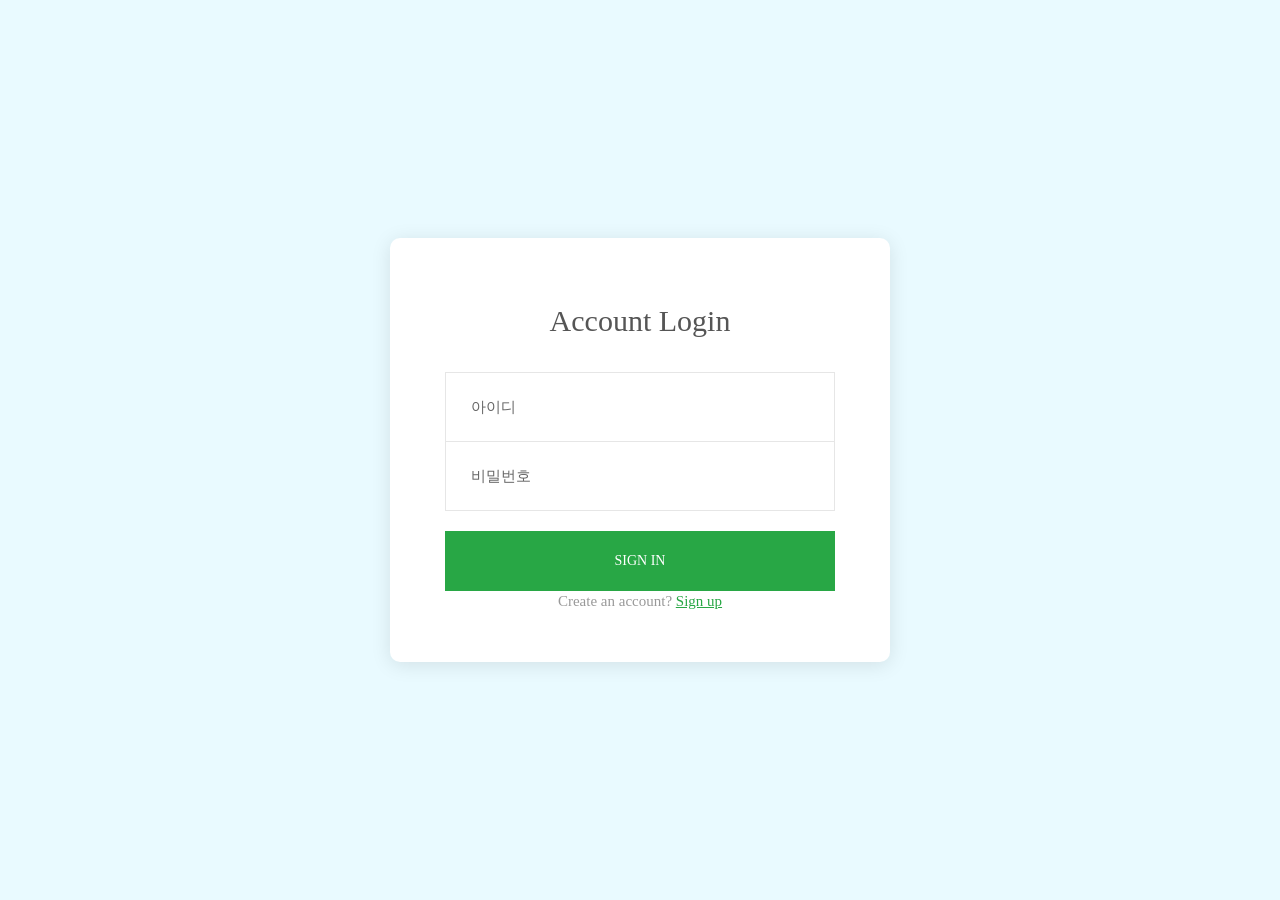
==== login.html @ 700dea1a "test" ====
<!DOCTYPE html>
<html lang="en">
<head>
	<title>로그인</title>
	<meta charset="UTF-8">
	<meta name="viewport" content="width=device-width, initial-scale=1">
	<link rel="stylesheet" type="text/css" href="css/util.css">
	<link rel="stylesheet" type="text/css" href="css/login.css">
<meta name="robots" content="noindex, follow">
</head>
<body>

	<div class="limiter">
		<div class="container-login100">
			<div class="wrap-login100 p-l-55 p-r-55 p-t-65 p-b-50">
				<form class="login100-form validate-form">
					<span class="login100-form-title p-b-33">
						Account Login
					</span>

					<div class="wrap-input100 validate-input" data-validate = "Valid email is required: ex@abc.xyz">
						<input class="input100" type="text" name="username" placeholder="아이디">
						<span class="focus-input100-1"></span>
						<span class="focus-input100-2"></span>
					</div>

					<div class="wrap-input100 rs1 validate-input" data-validate="Password is required">
						<input class="input100" type="password" name="password" placeholder="비밀번호">
						<span class="focus-input100-1"></span>
						<span class="focus-input100-2"></span>
					</div>

					<div class="container-login100-form-btn m-t-20">
						<button class="login100-form-btn">
							Sign in
						</button>
					</div>
					<div class="text-center">
						<span class="txt1">
							Create an account?
						</span>

						<a href="signup.html" class="txt2 hov1">
							Sign up
						</a>
					</div>
				</form>
			</div>
		</div>
	</div>


    <script src="/jquery/jquery-3.7.1.min.js"></script>
	<script src="/js/login.js"></script>
</body>
</html>
---- css/util.css ----
/*[ FONT SIZE ]
///////////////////////////////////////////////////////////
*/
.fs-1 {font-size: 1px;}
.fs-2 {font-size: 2px;}
.fs-3 {font-size: 3px;}
.fs-4 {font-size: 4px;}
.fs-5 {font-size: 5px;}
.fs-6 {font-size: 6px;}
.fs-7 {font-size: 7px;}
.fs-8 {font-size: 8px;}
.fs-9 {font-size: 9px;}
.fs-10 {font-size: 10px;}
.fs-11 {font-size: 11px;}
.fs-12 {font-size: 12px;}
.fs-13 {font-size: 13px;}
.fs-14 {font-size: 14px;}
.fs-15 {font-size: 15px;}
.fs-16 {font-size: 16px;}
.fs-17 {font-size: 17px;}
.fs-18 {font-size: 18px;}
.fs-19 {font-size: 19px;}
.fs-20 {font-size: 20px;}
.fs-21 {font-size: 21px;}
.fs-22 {font-size: 22px;}
.fs-23 {font-size: 23px;}
.fs-24 {font-size: 24px;}
.fs-25 {font-size: 25px;}
.fs-26 {font-size: 26px;}
.fs-27 {font-size: 27px;}
.fs-28 {font-size: 28px;}
.fs-29 {font-size: 29px;}
.fs-30 {font-size: 30px;}
.fs-31 {font-size: 31px;}
.fs-32 {font-size: 32px;}
.fs-33 {font-size: 33px;}
.fs-34 {font-size: 34px;}
.fs-35 {font-size: 35px;}
.fs-36 {font-size: 36px;}
.fs-37 {font-size: 37px;}
.fs-38 {font-size: 38px;}
.fs-39 {font-size: 39px;}
.fs-40 {font-size: 40px;}
.fs-41 {font-size: 41px;}
.fs-42 {font-size: 42px;}
.fs-43 {font-size: 43px;}
.fs-44 {font-size: 44px;}
.fs-45 {font-size: 45px;}
.fs-46 {font-size: 46px;}
.fs-47 {font-size: 47px;}
.fs-48 {font-size: 48px;}
.fs-49 {font-size: 49px;}
.fs-50 {font-size: 50px;}
.fs-51 {font-size: 51px;}
.fs-52 {font-size: 52px;}
.fs-53 {font-size: 53px;}
.fs-54 {font-size: 54px;}
.fs-55 {font-size: 55px;}
.fs-56 {font-size: 56px;}
.fs-57 {font-size: 57px;}
.fs-58 {font-size: 58px;}
.fs-59 {font-size: 59px;}
.fs-60 {font-size: 60px;}
.fs-61 {font-size: 61px;}
.fs-62 {font-size: 62px;}
.fs-63 {font-size: 63px;}
.fs-64 {font-size: 64px;}
.fs-65 {font-size: 65px;}
.fs-66 {font-size: 66px;}
.fs-67 {font-size: 67px;}
.fs-68 {font-size: 68px;}
.fs-69 {font-size: 69px;}
.fs-70 {font-size: 70px;}
.fs-71 {font-size: 71px;}
.fs-72 {font-size: 72px;}
.fs-73 {font-size: 73px;}
.fs-74 {font-size: 74px;}
.fs-75 {font-size: 75px;}
.fs-76 {font-size: 76px;}
.fs-77 {font-size: 77px;}
.fs-78 {font-size: 78px;}
.fs-79 {font-size: 79px;}
.fs-80 {font-size: 80px;}
.fs-81 {font-size: 81px;}
.fs-82 {font-size: 82px;}
.fs-83 {font-size: 83px;}
.fs-84 {font-size: 84px;}
.fs-85 {font-size: 85px;}
.fs-86 {font-size: 86px;}
.fs-87 {font-size: 87px;}
.fs-88 {font-size: 88px;}
.fs-89 {font-size: 89px;}
.fs-90 {font-size: 90px;}
.fs-91 {font-size: 91px;}
.fs-92 {font-size: 92px;}
.fs-93 {font-size: 93px;}
.fs-94 {font-size: 94px;}
.fs-95 {font-size: 95px;}
.fs-96 {font-size: 96px;}
.fs-97 {font-size: 97px;}
.fs-98 {font-size: 98px;}
.fs-99 {font-size: 99px;}
.fs-100 {font-size: 100px;}
.fs-101 {font-size: 101px;}
.fs-102 {font-size: 102px;}
.fs-103 {font-size: 103px;}
.fs-104 {font-size: 104px;}
.fs-105 {font-size: 105px;}
.fs-106 {font-size: 106px;}
.fs-107 {font-size: 107px;}
.fs-108 {font-size: 108px;}
.fs-109 {font-size: 109px;}
.fs-110 {font-size: 110px;}
.fs-111 {font-size: 111px;}
.fs-112 {font-size: 112px;}
.fs-113 {font-size: 113px;}
.fs-114 {font-size: 114px;}
.fs-115 {font-size: 115px;}
.fs-116 {font-size: 116px;}
.fs-117 {font-size: 117px;}
.fs-118 {font-size: 118px;}
.fs-119 {font-size: 119px;}
.fs-120 {font-size: 120px;}
.fs-121 {font-size: 121px;}
.fs-122 {font-size: 122px;}
.fs-123 {font-size: 123px;}
.fs-124 {font-size: 124px;}
.fs-125 {font-size: 125px;}
.fs-126 {font-size: 126px;}
.fs-127 {font-size: 127px;}
.fs-128 {font-size: 128px;}
.fs-129 {font-size: 129px;}
.fs-130 {font-size: 130px;}
.fs-131 {font-size: 131px;}
.fs-132 {font-size: 132px;}
.fs-133 {font-size: 133px;}
.fs-134 {font-size: 134px;}
.fs-135 {font-size: 135px;}
.fs-136 {font-size: 136px;}
.fs-137 {font-size: 137px;}
.fs-138 {font-size: 138px;}
.fs-139 {font-size: 139px;}
.fs-140 {font-size: 140px;}
.fs-141 {font-size: 141px;}
.fs-142 {font-size: 142px;}
.fs-143 {font-size: 143px;}
.fs-144 {font-size: 144px;}
.fs-145 {font-size: 145px;}
.fs-146 {font-size: 146px;}
.fs-147 {font-size: 147px;}
.fs-148 {font-size: 148px;}
.fs-149 {font-size: 149px;}
.fs-150 {font-size: 150px;}
.fs-151 {font-size: 151px;}
.fs-152 {font-size: 152px;}
.fs-153 {font-size: 153px;}
.fs-154 {font-size: 154px;}
.fs-155 {font-size: 155px;}
.fs-156 {font-size: 156px;}
.fs-157 {font-size: 157px;}
.fs-158 {font-size: 158px;}
.fs-159 {font-size: 159px;}
.fs-160 {font-size: 160px;}
.fs-161 {font-size: 161px;}
.fs-162 {font-size: 162px;}
.fs-163 {font-size: 163px;}
.fs-164 {font-size: 164px;}
.fs-165 {font-size: 165px;}
.fs-166 {font-size: 166px;}
.fs-167 {font-size: 167px;}
.fs-168 {font-size: 168px;}
.fs-169 {font-size: 169px;}
.fs-170 {font-size: 170px;}
.fs-171 {font-size: 171px;}
.fs-172 {font-size: 172px;}
.fs-173 {font-size: 173px;}
.fs-174 {font-size: 174px;}
.fs-175 {font-size: 175px;}
.fs-176 {font-size: 176px;}
.fs-177 {font-size: 177px;}
.fs-178 {font-size: 178px;}
.fs-179 {font-size: 179px;}
.fs-180 {font-size: 180px;}
.fs-181 {font-size: 181px;}
.fs-182 {font-size: 182px;}
.fs-183 {font-size: 183px;}
.fs-184 {font-size: 184px;}
.fs-185 {font-size: 185px;}
.fs-186 {font-size: 186px;}
.fs-187 {font-size: 187px;}
.fs-188 {font-size: 188px;}
.fs-189 {font-size: 189px;}
.fs-190 {font-size: 190px;}
.fs-191 {font-size: 191px;}
.fs-192 {font-size: 192px;}
.fs-193 {font-size: 193px;}
.fs-194 {font-size: 194px;}
.fs-195 {font-size: 195px;}
.fs-196 {font-size: 196px;}
.fs-197 {font-size: 197px;}
.fs-198 {font-size: 198px;}
.fs-199 {font-size: 199px;}
.fs-200 {font-size: 200px;}

/*[ PADDING ]
///////////////////////////////////////////////////////////
*/
.p-t-0 {padding-top: 0px;}
.p-t-1 {padding-top: 1px;}
.p-t-2 {padding-top: 2px;}
.p-t-3 {padding-top: 3px;}
.p-t-4 {padding-top: 4px;}
.p-t-5 {padding-top: 5px;}
.p-t-6 {padding-top: 6px;}
.p-t-7 {padding-top: 7px;}
.p-t-8 {padding-top: 8px;}
.p-t-9 {padding-top: 9px;}
.p-t-10 {padding-top: 10px;}
.p-t-11 {padding-top: 11px;}
.p-t-12 {padding-top: 12px;}
.p-t-13 {padding-top: 13px;}
.p-t-14 {padding-top: 14px;}
.p-t-15 {padding-top: 15px;}
.p-t-16 {padding-top: 16px;}
.p-t-17 {padding-top: 17px;}
.p-t-18 {padding-top: 18px;}
.p-t-19 {padding-top: 19px;}
.p-t-20 {padding-top: 20px;}
.p-t-21 {padding-top: 21px;}
.p-t-22 {padding-top: 22px;}
.p-t-23 {padding-top: 23px;}
.p-t-24 {padding-top: 24px;}
.p-t-25 {padding-top: 25px;}
.p-t-26 {padding-top: 26px;}
.p-t-27 {padding-top: 27px;}
.p-t-28 {padding-top: 28px;}
.p-t-29 {padding-top: 29px;}
.p-t-30 {padding-top: 30px;}
.p-t-31 {padding-top: 31px;}
.p-t-32 {padding-top: 32px;}
.p-t-33 {padding-top: 33px;}
.p-t-34 {padding-top: 34px;}
.p-t-35 {padding-top: 35px;}
.p-t-36 {padding-top: 36px;}
.p-t-37 {padding-top: 37px;}
.p-t-38 {padding-top: 38px;}
.p-t-39 {padding-top: 39px;}
.p-t-40 {padding-top: 40px;}
.p-t-41 {padding-top: 41px;}
.p-t-42 {padding-top: 42px;}
.p-t-43 {padding-top: 43px;}
.p-t-44 {padding-top: 44px;}
.p-t-45 {padding-top: 45px;}
.p-t-46 {padding-top: 46px;}
.p-t-47 {padding-top: 47px;}
.p-t-48 {padding-top: 48px;}
.p-t-49 {padding-top: 49px;}
.p-t-50 {padding-top: 50px;}
.p-t-51 {padding-top: 51px;}
.p-t-52 {padding-top: 52px;}
.p-t-53 {padding-top: 53px;}
.p-t-54 {padding-top: 54px;}
.p-t-55 {padding-top: 55px;}
.p-t-56 {padding-top: 56px;}
.p-t-57 {padding-top: 57px;}
.p-t-58 {padding-top: 58px;}
.p-t-59 {padding-top: 59px;}
.p-t-60 {padding-top: 60px;}
.p-t-61 {padding-top: 61px;}
.p-t-62 {padding-top: 62px;}
.p-t-63 {padding-top: 63px;}
.p-t-64 {padding-top: 64px;}
.p-t-65 {padding-top: 65px;}
.p-t-66 {padding-top: 66px;}
.p-t-67 {padding-top: 67px;}
.p-t-68 {padding-top: 68px;}
.p-t-69 {padding-top: 69px;}
.p-t-70 {padding-top: 70px;}
.p-t-71 {padding-top: 71px;}
.p-t-72 {padding-top: 72px;}
.p-t-73 {padding-top: 73px;}
.p-t-74 {padding-top: 74px;}
.p-t-75 {padding-top: 75px;}
.p-t-76 {padding-top: 76px;}
.p-t-77 {padding-top: 77px;}
.p-t-78 {padding-top: 78px;}
.p-t-79 {padding-top: 79px;}
.p-t-80 {padding-top: 80px;}
.p-t-81 {padding-top: 81px;}
.p-t-82 {padding-top: 82px;}
.p-t-83 {padding-top: 83px;}
.p-t-84 {padding-top: 84px;}
.p-t-85 {padding-top: 85px;}
.p-t-86 {padding-top: 86px;}
.p-t-87 {padding-top: 87px;}
.p-t-88 {padding-top: 88px;}
.p-t-89 {padding-top: 89px;}
.p-t-90 {padding-top: 90px;}
.p-t-91 {padding-top: 91px;}
.p-t-92 {padding-top: 92px;}
.p-t-93 {padding-top: 93px;}
.p-t-94 {padding-top: 94px;}
.p-t-95 {padding-top: 95px;}
.p-t-96 {padding-top: 96px;}
.p-t-97 {padding-top: 97px;}
.p-t-98 {padding-top: 98px;}
.p-t-99 {padding-top: 99px;}
.p-t-100 {padding-top: 100px;}
.p-t-101 {padding-top: 101px;}
.p-t-102 {padding-top: 102px;}
.p-t-103 {padding-top: 103px;}
.p-t-104 {padding-top: 104px;}
.p-t-105 {padding-top: 105px;}
.p-t-106 {padding-top: 106px;}
.p-t-107 {padding-top: 107px;}
.p-t-108 {padding-top: 108px;}
.p-t-109 {padding-top: 109px;}
.p-t-110 {padding-top: 110px;}
.p-t-111 {padding-top: 111px;}
.p-t-112 {padding-top: 112px;}
.p-t-113 {padding-top: 113px;}
.p-t-114 {padding-top: 114px;}
.p-t-115 {padding-top: 115px;}
.p-t-116 {padding-top: 116px;}
.p-t-117 {padding-top: 117px;}
.p-t-118 {padding-top: 118px;}
.p-t-119 {padding-top: 119px;}
.p-t-120 {padding-top: 120px;}
.p-t-121 {padding-top: 121px;}
.p-t-122 {padding-top: 122px;}
.p-t-123 {padding-top: 123px;}
.p-t-124 {padding-top: 124px;}
.p-t-125 {padding-top: 125px;}
.p-t-126 {padding-top: 126px;}
.p-t-127 {padding-top: 127px;}
.p-t-128 {padding-top: 128px;}
.p-t-129 {padding-top: 129px;}
.p-t-130 {padding-top: 130px;}
.p-t-131 {padding-top: 131px;}
.p-t-132 {padding-top: 132px;}
.p-t-133 {padding-top: 133px;}
.p-t-134 {padding-top: 134px;}
.p-t-135 {padding-top: 135px;}
.p-t-136 {padding-top: 136px;}
.p-t-137 {padding-top: 137px;}
.p-t-138 {padding-top: 138px;}
.p-t-139 {padding-top: 139px;}
.p-t-140 {padding-top: 140px;}
.p-t-141 {padding-top: 141px;}
.p-t-142 {padding-top: 142px;}
.p-t-143 {padding-top: 143px;}
.p-t-144 {padding-top: 144px;}
.p-t-145 {padding-top: 145px;}
.p-t-146 {padding-top: 146px;}
.p-t-147 {padding-top: 147px;}
.p-t-148 {padding-top: 148px;}
.p-t-149 {padding-top: 149px;}
.p-t-150 {padding-top: 150px;}
.p-t-151 {padding-top: 151px;}
.p-t-152 {padding-top: 152px;}
.p-t-153 {padding-top: 153px;}
.p-t-154 {padding-top: 154px;}
.p-t-155 {padding-top: 155px;}
.p-t-156 {padding-top: 156px;}
.p-t-157 {padding-top: 157px;}
.p-t-158 {padding-top: 158px;}
.p-t-159 {padding-top: 159px;}
.p-t-160 {padding-top: 160px;}
.p-t-161 {padding-top: 161px;}
.p-t-162 {padding-top: 162px;}
.p-t-163 {padding-top: 163px;}
.p-t-164 {padding-top: 164px;}
.p-t-165 {padding-top: 165px;}
.p-t-166 {padding-top: 166px;}
.p-t-167 {padding-top: 167px;}
.p-t-168 {padding-top: 168px;}
.p-t-169 {padding-top: 169px;}
.p-t-170 {padding-top: 170px;}
.p-t-171 {padding-top: 171px;}
.p-t-172 {padding-top: 172px;}
.p-t-173 {padding-top: 173px;}
.p-t-174 {padding-top: 174px;}
.p-t-175 {padding-top: 175px;}
.p-t-176 {padding-top: 176px;}
.p-t-177 {padding-top: 177px;}
.p-t-178 {padding-top: 178px;}
.p-t-179 {padding-top: 179px;}
.p-t-180 {padding-top: 180px;}
.p-t-181 {padding-top: 181px;}
.p-t-182 {padding-top: 182px;}
.p-t-183 {padding-top: 183px;}
.p-t-184 {padding-top: 184px;}
.p-t-185 {padding-top: 185px;}
.p-t-186 {padding-top: 186px;}
.p-t-187 {padding-top: 187px;}
.p-t-188 {padding-top: 188px;}
.p-t-189 {padding-top: 189px;}
.p-t-190 {padding-top: 190px;}
.p-t-191 {padding-top: 191px;}
.p-t-192 {padding-top: 192px;}
.p-t-193 {padding-top: 193px;}
.p-t-194 {padding-top: 194px;}
.p-t-195 {padding-top: 195px;}
.p-t-196 {padding-top: 196px;}
.p-t-197 {padding-top: 197px;}
.p-t-198 {padding-top: 198px;}
.p-t-199 {padding-top: 199px;}
.p-t-200 {padding-top: 200px;}
.p-t-201 {padding-top: 201px;}
.p-t-202 {padding-top: 202px;}
.p-t-203 {padding-top: 203px;}
.p-t-204 {padding-top: 204px;}
.p-t-205 {padding-top: 205px;}
.p-t-206 {padding-top: 206px;}
.p-t-207 {padding-top: 207px;}
.p-t-208 {padding-top: 208px;}
.p-t-209 {padding-top: 209px;}
.p-t-210 {padding-top: 210px;}
.p-t-211 {padding-top: 211px;}
.p-t-212 {padding-top: 212px;}
.p-t-213 {padding-top: 213px;}
.p-t-214 {padding-top: 214px;}
.p-t-215 {padding-top: 215px;}
.p-t-216 {padding-top: 216px;}
.p-t-217 {padding-top: 217px;}
.p-t-218 {padding-top: 218px;}
.p-t-219 {padding-top: 219px;}
.p-t-220 {padding-top: 220px;}
.p-t-221 {padding-top: 221px;}
.p-t-222 {padding-top: 222px;}
.p-t-223 {padding-top: 223px;}
.p-t-224 {padding-top: 224px;}
.p-t-225 {padding-top: 225px;}
.p-t-226 {padding-top: 226px;}
.p-t-227 {padding-top: 227px;}
.p-t-228 {padding-top: 228px;}
.p-t-229 {padding-top: 229px;}
.p-t-230 {padding-top: 230px;}
.p-t-231 {padding-top: 231px;}
.p-t-232 {padding-top: 232px;}
.p-t-233 {padding-top: 233px;}
.p-t-234 {padding-top: 234px;}
.p-t-235 {padding-top: 235px;}
.p-t-236 {padding-top: 236px;}
.p-t-237 {padding-top: 237px;}
.p-t-238 {padding-top: 238px;}
.p-t-239 {padding-top: 239px;}
.p-t-240 {padding-top: 240px;}
.p-t-241 {padding-top: 241px;}
.p-t-242 {padding-top: 242px;}
.p-t-243 {padding-top: 243px;}
.p-t-244 {padding-top: 244px;}
.p-t-245 {padding-top: 245px;}
.p-t-246 {padding-top: 246px;}
.p-t-247 {padding-top: 247px;}
.p-t-248 {padding-top: 248px;}
.p-t-249 {padding-top: 249px;}
.p-t-250 {padding-top: 250px;}
.p-b-0 {padding-bottom: 0px;}
.p-b-1 {padding-bottom: 1px;}
.p-b-2 {padding-bottom: 2px;}
.p-b-3 {padding-bottom: 3px;}
.p-b-4 {padding-bottom: 4px;}
.p-b-5 {padding-bottom: 5px;}
.p-b-6 {padding-bottom: 6px;}
.p-b-7 {padding-bottom: 7px;}
.p-b-8 {padding-bottom: 8px;}
.p-b-9 {padding-bottom: 9px;}
.p-b-10 {padding-bottom: 10px;}
.p-b-11 {padding-bottom: 11px;}
.p-b-12 {padding-bottom: 12px;}
.p-b-13 {padding-bottom: 13px;}
.p-b-14 {padding-bottom: 14px;}
.p-b-15 {padding-bottom: 15px;}
.p-b-16 {padding-bottom: 16px;}
.p-b-17 {padding-bottom: 17px;}
.p-b-18 {padding-bottom: 18px;}
.p-b-19 {padding-bottom: 19px;}
.p-b-20 {padding-bottom: 20px;}
.p-b-21 {padding-bottom: 21px;}
.p-b-22 {padding-bottom: 22px;}
.p-b-23 {padding-bottom: 23px;}
.p-b-24 {padding-bottom: 24px;}
.p-b-25 {padding-bottom: 25px;}
.p-b-26 {padding-bottom: 26px;}
.p-b-27 {padding-bottom: 27px;}
.p-b-28 {padding-bottom: 28px;}
.p-b-29 {padding-bottom: 29px;}
.p-b-30 {padding-bottom: 30px;}
.p-b-31 {padding-bottom: 31px;}
.p-b-32 {padding-bottom: 32px;}
.p-b-33 {padding-bottom: 33px;}
.p-b-34 {padding-bottom: 34px;}
.p-b-35 {padding-bottom: 35px;}
.p-b-36 {padding-bottom: 36px;}
.p-b-37 {padding-bottom: 37px;}
.p-b-38 {padding-bottom: 38px;}
.p-b-39 {padding-bottom: 39px;}
.p-b-40 {padding-bottom: 40px;}
.p-b-41 {padding-bottom: 41px;}
.p-b-42 {padding-bottom: 42px;}
.p-b-43 {padding-bottom: 43px;}
.p-b-44 {padding-bottom: 44px;}
.p-b-45 {padding-bottom: 45px;}
.p-b-46 {padding-bottom: 46px;}
.p-b-47 {padding-bottom: 47px;}
.p-b-48 {padding-bottom: 48px;}
.p-b-49 {padding-bottom: 49px;}
.p-b-50 {padding-bottom: 50px;}
.p-b-51 {padding-bottom: 51px;}
.p-b-52 {padding-bottom: 52px;}
.p-b-53 {padding-bottom: 53px;}
.p-b-54 {padding-bottom: 54px;}
.p-b-55 {padding-bottom: 55px;}
.p-b-56 {padding-bottom: 56px;}
.p-b-57 {padding-bottom: 57px;}
.p-b-58 {padding-bottom: 58px;}
.p-b-59 {padding-bottom: 59px;}
.p-b-60 {padding-bottom: 60px;}
.p-b-61 {padding-bottom: 61px;}
.p-b-62 {padding-bottom: 62px;}
.p-b-63 {padding-bottom: 63px;}
.p-b-64 {padding-bottom: 64px;}
.p-b-65 {padding-bottom: 65px;}
.p-b-66 {padding-bottom: 66px;}
.p-b-67 {padding-bottom: 67px;}
.p-b-68 {padding-bottom: 68px;}
.p-b-69 {padding-bottom: 69px;}
.p-b-70 {padding-bottom: 70px;}
.p-b-71 {padding-bottom: 71px;}
.p-b-72 {padding-bottom: 72px;}
.p-b-73 {padding-bottom: 73px;}
.p-b-74 {padding-bottom: 74px;}
.p-b-75 {padding-bottom: 75px;}
.p-b-76 {padding-bottom: 76px;}
.p-b-77 {padding-bottom: 77px;}
.p-b-78 {padding-bottom: 78px;}
.p-b-79 {padding-bottom: 79px;}
.p-b-80 {padding-bottom: 80px;}
.p-b-81 {padding-bottom: 81px;}
.p-b-82 {padding-bottom: 82px;}
.p-b-83 {padding-bottom: 83px;}
.p-b-84 {padding-bottom: 84px;}
.p-b-85 {padding-bottom: 85px;}
.p-b-86 {padding-bottom: 86px;}
.p-b-87 {padding-bottom: 87px;}
.p-b-88 {padding-bottom: 88px;}
.p-b-89 {padding-bottom: 89px;}
.p-b-90 {padding-bottom: 90px;}
.p-b-91 {padding-bottom: 91px;}
.p-b-92 {padding-bottom: 92px;}
.p-b-93 {padding-bottom: 93px;}
.p-b-94 {padding-bottom: 94px;}
.p-b-95 {padding-bottom: 95px;}
.p-b-96 {padding-bottom: 96px;}
.p-b-97 {padding-bottom: 97px;}
.p-b-98 {padding-bottom: 98px;}
.p-b-99 {padding-bottom: 99px;}
.p-b-100 {padding-bottom: 100px;}
.p-b-101 {padding-bottom: 101px;}
.p-b-102 {padding-bottom: 102px;}
.p-b-103 {padding-bottom: 103px;}
.p-b-104 {padding-bottom: 104px;}
.p-b-105 {padding-bottom: 105px;}
.p-b-106 {padding-bottom: 106px;}
.p-b-107 {padding-bottom: 107px;}
.p-b-108 {padding-bottom: 108px;}
.p-b-109 {padding-bottom: 109px;}
.p-b-110 {padding-bottom: 110px;}
.p-b-111 {padding-bottom: 111px;}
.p-b-112 {padding-bottom: 112px;}
.p-b-113 {padding-bottom: 113px;}
.p-b-114 {padding-bottom: 114px;}
.p-b-115 {padding-bottom: 115px;}
.p-b-116 {padding-bottom: 116px;}
.p-b-117 {padding-bottom: 117px;}
.p-b-118 {padding-bottom: 118px;}
.p-b-119 {padding-bottom: 119px;}
.p-b-120 {padding-bottom: 120px;}
.p-b-121 {padding-bottom: 121px;}
.p-b-122 {padding-bottom: 122px;}
.p-b-123 {padding-bottom: 123px;}
.p-b-124 {padding-bottom: 124px;}
.p-b-125 {padding-bottom: 125px;}
.p-b-126 {padding-bottom: 126px;}
.p-b-127 {padding-bottom: 127px;}
.p-b-128 {padding-bottom: 128px;}
.p-b-129 {padding-bottom: 129px;}
.p-b-130 {padding-bottom: 130px;}
.p-b-131 {padding-bottom: 131px;}
.p-b-132 {padding-bottom: 132px;}
.p-b-133 {padding-bottom: 133px;}
.p-b-134 {padding-bottom: 134px;}
.p-b-135 {padding-bottom: 135px;}
.p-b-136 {padding-bottom: 136px;}
.p-b-137 {padding-bottom: 137px;}
.p-b-138 {padding-bottom: 138px;}
.p-b-139 {padding-bottom: 139px;}
.p-b-140 {padding-bottom: 140px;}
.p-b-141 {padding-bottom: 141px;}
.p-b-142 {padding-bottom: 142px;}
.p-b-143 {padding-bottom: 143px;}
.p-b-144 {padding-bottom: 144px;}
.p-b-145 {padding-bottom: 145px;}
.p-b-146 {padding-bottom: 146px;}
.p-b-147 {padding-bottom: 147px;}
.p-b-148 {padding-bottom: 148px;}
.p-b-149 {padding-bottom: 149px;}
.p-b-150 {padding-bottom: 150px;}
.p-b-151 {padding-bottom: 151px;}
.p-b-152 {padding-bottom: 152px;}
.p-b-153 {padding-bottom: 153px;}
.p-b-154 {padding-bottom: 154px;}
.p-b-155 {padding-bottom: 155px;}
.p-b-156 {padding-bottom: 156px;}
.p-b-157 {padding-bottom: 157px;}
.p-b-158 {padding-bottom: 158px;}
.p-b-159 {padding-bottom: 159px;}
.p-b-160 {padding-bottom: 160px;}
.p-b-161 {padding-bottom: 161px;}
.p-b-162 {padding-bottom: 162px;}
.p-b-163 {padding-bottom: 163px;}
.p-b-164 {padding-bottom: 164px;}
.p-b-165 {padding-bottom: 165px;}
.p-b-166 {padding-bottom: 166px;}
.p-b-167 {padding-bottom: 167px;}
.p-b-168 {padding-bottom: 168px;}
.p-b-169 {padding-bottom: 169px;}
.p-b-170 {padding-bottom: 170px;}
.p-b-171 {padding-bottom: 171px;}
.p-b-172 {padding-bottom: 172px;}
.p-b-173 {padding-bottom: 173px;}
.p-b-174 {padding-bottom: 174px;}
.p-b-175 {padding-bottom: 175px;}
.p-b-176 {padding-bottom: 176px;}
.p-b-177 {padding-bottom: 177px;}
.p-b-178 {padding-bottom: 178px;}
.p-b-179 {padding-bottom: 179px;}
.p-b-180 {padding-bottom: 180px;}
.p-b-181 {padding-bottom: 181px;}
.p-b-182 {padding-bottom: 182px;}
.p-b-183 {padding-bottom: 183px;}
.p-b-184 {padding-bottom: 184px;}
.p-b-185 {padding-bottom: 185px;}
.p-b-186 {padding-bottom: 186px;}
.p-b-187 {padding-bottom: 187px;}
.p-b-188 {padding-bottom: 188px;}
.p-b-189 {padding-bottom: 189px;}
.p-b-190 {padding-bottom: 190px;}
.p-b-191 {padding-bottom: 191px;}
.p-b-192 {padding-bottom: 192px;}
.p-b-193 {padding-bottom: 193px;}
.p-b-194 {padding-bottom: 194px;}
.p-b-195 {padding-bottom: 195px;}
.p-b-196 {padding-bottom: 196px;}
.p-b-197 {padding-bottom: 197px;}
.p-b-198 {padding-bottom: 198px;}
.p-b-199 {padding-bottom: 199px;}
.p-b-200 {padding-bottom: 200px;}
.p-b-201 {padding-bottom: 201px;}
.p-b-202 {padding-bottom: 202px;}
.p-b-203 {padding-bottom: 203px;}
.p-b-204 {padding-bottom: 204px;}
.p-b-205 {padding-bottom: 205px;}
.p-b-206 {padding-bottom: 206px;}
.p-b-207 {padding-bottom: 207px;}
.p-b-208 {padding-bottom: 208px;}
.p-b-209 {padding-bottom: 209px;}
.p-b-210 {padding-bottom: 210px;}
.p-b-211 {padding-bottom: 211px;}
.p-b-212 {padding-bottom: 212px;}
.p-b-213 {padding-bottom: 213px;}
.p-b-214 {padding-bottom: 214px;}
.p-b-215 {padding-bottom: 215px;}
.p-b-216 {padding-bottom: 216px;}
.p-b-217 {padding-bottom: 217px;}
.p-b-218 {padding-bottom: 218px;}
.p-b-219 {padding-bottom: 219px;}
.p-b-220 {padding-bottom: 220px;}
.p-b-221 {padding-bottom: 221px;}
.p-b-222 {padding-bottom: 222px;}
.p-b-223 {padding-bottom: 223px;}
.p-b-224 {padding-bottom: 224px;}
.p-b-225 {padding-bottom: 225px;}
.p-b-226 {padding-bottom: 226px;}
.p-b-227 {padding-bottom: 227px;}
.p-b-228 {padding-bottom: 228px;}
.p-b-229 {padding-bottom: 229px;}
.p-b-230 {padding-bottom: 230px;}
.p-b-231 {padding-bottom: 231px;}
.p-b-232 {padding-bottom: 232px;}
.p-b-233 {padding-bottom: 233px;}
.p-b-234 {padding-bottom: 234px;}
.p-b-235 {padding-bottom: 235px;}
.p-b-236 {padding-bottom: 236px;}
.p-b-237 {padding-bottom: 237px;}
.p-b-238 {padding-bottom: 238px;}
.p-b-239 {padding-bottom: 239px;}
.p-b-240 {padding-bottom: 240px;}
.p-b-241 {padding-bottom: 241px;}
.p-b-242 {padding-bottom: 242px;}
.p-b-243 {padding-bottom: 243px;}
.p-b-244 {padding-bottom: 244px;}
.p-b-245 {padding-bottom: 245px;}
.p-b-246 {padding-bottom: 246px;}
.p-b-247 {padding-bottom: 247px;}
.p-b-248 {padding-bottom: 248px;}
.p-b-249 {padding-bottom: 249px;}
.p-b-250 {padding-bottom: 250px;}
.p-l-0 {padding-left: 0px;}
.p-l-1 {padding-left: 1px;}
.p-l-2 {padding-left: 2px;}
.p-l-3 {padding-left: 3px;}
.p-l-4 {padding-left: 4px;}
.p-l-5 {padding-left: 5px;}
.p-l-6 {padding-left: 6px;}
.p-l-7 {padding-left: 7px;}
.p-l-8 {padding-left: 8px;}
.p-l-9 {padding-left: 9px;}
.p-l-10 {padding-left: 10px;}
.p-l-11 {padding-left: 11px;}
.p-l-12 {padding-left: 12px;}
.p-l-13 {padding-left: 13px;}
.p-l-14 {padding-left: 14px;}
.p-l-15 {padding-left: 15px;}
.p-l-16 {padding-left: 16px;}
.p-l-17 {padding-left: 17px;}
.p-l-18 {padding-left: 18px;}
.p-l-19 {padding-left: 19px;}
.p-l-20 {padding-left: 20px;}
.p-l-21 {padding-left: 21px;}
.p-l-22 {padding-left: 22px;}
.p-l-23 {padding-left: 23px;}
.p-l-24 {padding-left: 24px;}
.p-l-25 {padding-left: 25px;}
.p-l-26 {padding-left: 26px;}
.p-l-27 {padding-left: 27px;}
.p-l-28 {padding-left: 28px;}
.p-l-29 {padding-left: 29px;}
.p-l-30 {padding-left: 30px;}
.p-l-31 {padding-left: 31px;}
.p-l-32 {padding-left: 32px;}
.p-l-33 {padding-left: 33px;}
.p-l-34 {padding-left: 34px;}
.p-l-35 {padding-left: 35px;}
.p-l-36 {padding-left: 36px;}
.p-l-37 {padding-left: 37px;}
.p-l-38 {padding-left: 38px;}
.p-l-39 {padding-left: 39px;}
.p-l-40 {padding-left: 40px;}
.p-l-41 {padding-left: 41px;}
.p-l-42 {padding-left: 42px;}
.p-l-43 {padding-left: 43px;}
.p-l-44 {padding-left: 44px;}
.p-l-45 {padding-left: 45px;}
.p-l-46 {padding-left: 46px;}
.p-l-47 {padding-left: 47px;}
.p-l-48 {padding-left: 48px;}
.p-l-49 {padding-left: 49px;}
.p-l-50 {padding-left: 50px;}
.p-l-51 {padding-left: 51px;}
.p-l-52 {padding-left: 52px;}
.p-l-53 {padding-left: 53px;}
.p-l-54 {padding-left: 54px;}
.p-l-55 {padding-left: 55px;}
.p-l-56 {padding-left: 56px;}
.p-l-57 {padding-left: 57px;}
.p-l-58 {padding-left: 58px;}
.p-l-59 {padding-left: 59px;}
.p-l-60 {padding-left: 60px;}
.p-l-61 {padding-left: 61px;}
.p-l-62 {padding-left: 62px;}
.p-l-63 {padding-left: 63px;}
.p-l-64 {padding-left: 64px;}
.p-l-65 {padding-left: 65px;}
.p-l-66 {padding-left: 66px;}
.p-l-67 {padding-left: 67px;}
.p-l-68 {padding-left: 68px;}
.p-l-69 {padding-left: 69px;}
.p-l-70 {padding-left: 70px;}
.p-l-71 {padding-left: 71px;}
.p-l-72 {padding-left: 72px;}
.p-l-73 {padding-left: 73px;}
.p-l-74 {padding-left: 74px;}
.p-l-75 {padding-left: 75px;}
.p-l-76 {padding-left: 76px;}
.p-l-77 {padding-left: 77px;}
.p-l-78 {padding-left: 78px;}
.p-l-79 {padding-left: 79px;}
.p-l-80 {padding-left: 80px;}
.p-l-81 {padding-left: 81px;}
.p-l-82 {padding-left: 82px;}
.p-l-83 {padding-left: 83px;}
.p-l-84 {padding-left: 84px;}
.p-l-85 {padding-left: 85px;}
.p-l-86 {padding-left: 86px;}
.p-l-87 {padding-left: 87px;}
.p-l-88 {padding-left: 88px;}
.p-l-89 {padding-left: 89px;}
.p-l-90 {padding-left: 90px;}
.p-l-91 {padding-left: 91px;}
.p-l-92 {padding-left: 92px;}
.p-l-93 {padding-left: 93px;}
.p-l-94 {padding-left: 94px;}
.p-l-95 {padding-left: 95px;}
.p-l-96 {padding-left: 96px;}
.p-l-97 {padding-left: 97px;}
.p-l-98 {padding-left: 98px;}
.p-l-99 {padding-left: 99px;}
.p-l-100 {padding-left: 100px;}
.p-l-101 {padding-left: 101px;}
.p-l-102 {padding-left: 102px;}
.p-l-103 {padding-left: 103px;}
.p-l-104 {padding-left: 104px;}
.p-l-105 {padding-left: 105px;}
.p-l-106 {padding-left: 106px;}
.p-l-107 {padding-left: 107px;}
.p-l-108 {padding-left: 108px;}
.p-l-109 {padding-left: 109px;}
.p-l-110 {padding-left: 110px;}
.p-l-111 {padding-left: 111px;}
.p-l-112 {padding-left: 112px;}
.p-l-113 {padding-left: 113px;}
.p-l-114 {padding-left: 114px;}
.p-l-115 {padding-left: 115px;}
.p-l-116 {padding-left: 116px;}
.p-l-117 {padding-left: 117px;}
.p-l-118 {padding-left: 118px;}
.p-l-119 {padding-left: 119px;}
.p-l-120 {padding-left: 120px;}
.p-l-121 {padding-left: 121px;}
.p-l-122 {padding-left: 122px;}
.p-l-123 {padding-left: 123px;}
.p-l-124 {padding-left: 124px;}
.p-l-125 {padding-left: 125px;}
.p-l-126 {padding-left: 126px;}
.p-l-127 {padding-left: 127px;}
.p-l-128 {padding-left: 128px;}
.p-l-129 {padding-left: 129px;}
.p-l-130 {padding-left: 130px;}
.p-l-131 {padding-left: 131px;}
.p-l-132 {padding-left: 132px;}
.p-l-133 {padding-left: 133px;}
.p-l-134 {padding-left: 134px;}
.p-l-135 {padding-left: 135px;}
.p-l-136 {padding-left: 136px;}
.p-l-137 {padding-left: 137px;}
.p-l-138 {padding-left: 138px;}
.p-l-139 {padding-left: 139px;}
.p-l-140 {padding-left: 140px;}
.p-l-141 {padding-left: 141px;}
.p-l-142 {padding-left: 142px;}
.p-l-143 {padding-left: 143px;}
.p-l-144 {padding-left: 144px;}
.p-l-145 {padding-left: 145px;}
.p-l-146 {padding-left: 146px;}
.p-l-147 {padding-left: 147px;}
.p-l-148 {padding-left: 148px;}
.p-l-149 {padding-left: 149px;}
.p-l-150 {padding-left: 150px;}
.p-l-151 {padding-left: 151px;}
.p-l-152 {padding-left: 152px;}
.p-l-153 {padding-left: 153px;}
.p-l-154 {padding-left: 154px;}
.p-l-155 {padding-left: 155px;}
.p-l-156 {padding-left: 156px;}
.p-l-157 {padding-left: 157px;}
.p-l-158 {padding-left: 158px;}
.p-l-159 {padding-left: 159px;}
.p-l-160 {padding-left: 160px;}
.p-l-161 {padding-left: 161px;}
.p-l-162 {padding-left: 162px;}
.p-l-163 {padding-left: 163px;}
.p-l-164 {padding-left: 164px;}
.p-l-165 {padding-left: 165px;}
.p-l-166 {padding-left: 166px;}
.p-l-167 {padding-left: 167px;}
.p-l-168 {padding-left: 168px;}
.p-l-169 {padding-left: 169px;}
.p-l-170 {padding-left: 170px;}
.p-l-171 {padding-left: 171px;}
.p-l-172 {padding-left: 172px;}
.p-l-173 {padding-left: 173px;}
.p-l-174 {padding-left: 174px;}
.p-l-175 {padding-left: 175px;}
.p-l-176 {padding-left: 176px;}
.p-l-177 {padding-left: 177px;}
.p-l-178 {padding-left: 178px;}
.p-l-179 {padding-left: 179px;}
.p-l-180 {padding-left: 180px;}
.p-l-181 {padding-left: 181px;}
.p-l-182 {padding-left: 182px;}
.p-l-183 {padding-left: 183px;}
.p-l-184 {padding-left: 184px;}
.p-l-185 {padding-left: 185px;}
.p-l-186 {padding-left: 186px;}
.p-l-187 {padding-left: 187px;}
.p-l-188 {padding-left: 188px;}
.p-l-189 {padding-left: 189px;}
.p-l-190 {padding-left: 190px;}
.p-l-191 {padding-left: 191px;}
.p-l-192 {padding-left: 192px;}
.p-l-193 {padding-left: 193px;}
.p-l-194 {padding-left: 194px;}
.p-l-195 {padding-left: 195px;}
.p-l-196 {padding-left: 196px;}
.p-l-197 {padding-left: 197px;}
.p-l-198 {padding-left: 198px;}
.p-l-199 {padding-left: 199px;}
.p-l-200 {padding-left: 200px;}
.p-l-201 {padding-left: 201px;}
.p-l-202 {padding-left: 202px;}
.p-l-203 {padding-left: 203px;}
.p-l-204 {padding-left: 204px;}
.p-l-205 {padding-left: 205px;}
.p-l-206 {padding-left: 206px;}
.p-l-207 {padding-left: 207px;}
.p-l-208 {padding-left: 208px;}
.p-l-209 {padding-left: 209px;}
.p-l-210 {padding-left: 210px;}
.p-l-211 {padding-left: 211px;}
.p-l-212 {padding-left: 212px;}
.p-l-213 {padding-left: 213px;}
.p-l-214 {padding-left: 214px;}
.p-l-215 {padding-left: 215px;}
.p-l-216 {padding-left: 216px;}
.p-l-217 {padding-left: 217px;}
.p-l-218 {padding-left: 218px;}
.p-l-219 {padding-left: 219px;}
.p-l-220 {padding-left: 220px;}
.p-l-221 {padding-left: 221px;}
.p-l-222 {padding-left: 222px;}
.p-l-223 {padding-left: 223px;}
.p-l-224 {padding-left: 224px;}
.p-l-225 {padding-left: 225px;}
.p-l-226 {padding-left: 226px;}
.p-l-227 {padding-left: 227px;}
.p-l-228 {padding-left: 228px;}
.p-l-229 {padding-left: 229px;}
.p-l-230 {padding-left: 230px;}
.p-l-231 {padding-left: 231px;}
.p-l-232 {padding-left: 232px;}
.p-l-233 {padding-left: 233px;}
.p-l-234 {padding-left: 234px;}
.p-l-235 {padding-left: 235px;}
.p-l-236 {padding-left: 236px;}
.p-l-237 {padding-left: 237px;}
.p-l-238 {padding-left: 238px;}
.p-l-239 {padding-left: 239px;}
.p-l-240 {padding-left: 240px;}
.p-l-241 {padding-left: 241px;}
.p-l-242 {padding-left: 242px;}
.p-l-243 {padding-left: 243px;}
.p-l-244 {padding-left: 244px;}
.p-l-245 {padding-left: 245px;}
.p-l-246 {padding-left: 246px;}
.p-l-247 {padding-left: 247px;}
.p-l-248 {padding-left: 248px;}
.p-l-249 {padding-left: 249px;}
.p-l-250 {padding-left: 250px;}
.p-r-0 {padding-right: 0px;}
.p-r-1 {padding-right: 1px;}
.p-r-2 {padding-right: 2px;}
.p-r-3 {padding-right: 3px;}
.p-r-4 {padding-right: 4px;}
.p-r-5 {padding-right: 5px;}
.p-r-6 {padding-right: 6px;}
.p-r-7 {padding-right: 7px;}
.p-r-8 {padding-right: 8px;}
.p-r-9 {padding-right: 9px;}
.p-r-10 {padding-right: 10px;}
.p-r-11 {padding-right: 11px;}
.p-r-12 {padding-right: 12px;}
.p-r-13 {padding-right: 13px;}
.p-r-14 {padding-right: 14px;}
.p-r-15 {padding-right: 15px;}
.p-r-16 {padding-right: 16px;}
.p-r-17 {padding-right: 17px;}
.p-r-18 {padding-right: 18px;}
.p-r-19 {padding-right: 19px;}
.p-r-20 {padding-right: 20px;}
.p-r-21 {padding-right: 21px;}
.p-r-22 {padding-right: 22px;}
.p-r-23 {padding-right: 23px;}
.p-r-24 {padding-right: 24px;}
.p-r-25 {padding-right: 25px;}
.p-r-26 {padding-right: 26px;}
.p-r-27 {padding-right: 27px;}
.p-r-28 {padding-right: 28px;}
.p-r-29 {padding-right: 29px;}
.p-r-30 {padding-right: 30px;}
.p-r-31 {padding-right: 31px;}
.p-r-32 {padding-right: 32px;}
.p-r-33 {padding-right: 33px;}
.p-r-34 {padding-right: 34px;}
.p-r-35 {padding-right: 35px;}
.p-r-36 {padding-right: 36px;}
.p-r-37 {padding-right: 37px;}
.p-r-38 {padding-right: 38px;}
.p-r-39 {padding-right: 39px;}
.p-r-40 {padding-right: 40px;}
.p-r-41 {padding-right: 41px;}
.p-r-42 {padding-right: 42px;}
.p-r-43 {padding-right: 43px;}
.p-r-44 {padding-right: 44px;}
.p-r-45 {padding-right: 45px;}
.p-r-46 {padding-right: 46px;}
.p-r-47 {padding-right: 47px;}
.p-r-48 {padding-right: 48px;}
.p-r-49 {padding-right: 49px;}
.p-r-50 {padding-right: 50px;}
.p-r-51 {padding-right: 51px;}
.p-r-52 {padding-right: 52px;}
.p-r-53 {padding-right: 53px;}
.p-r-54 {padding-right: 54px;}
.p-r-55 {padding-right: 55px;}
.p-r-56 {padding-right: 56px;}
.p-r-57 {padding-right: 57px;}
.p-r-58 {padding-right: 58px;}
.p-r-59 {padding-right: 59px;}
.p-r-60 {padding-right: 60px;}
.p-r-61 {padding-right: 61px;}
.p-r-62 {padding-right: 62px;}
.p-r-63 {padding-right: 63px;}
.p-r-64 {padding-right: 64px;}
.p-r-65 {padding-right: 65px;}
.p-r-66 {padding-right: 66px;}
.p-r-67 {padding-right: 67px;}
.p-r-68 {padding-right: 68px;}
.p-r-69 {padding-right: 69px;}
.p-r-70 {padding-right: 70px;}
.p-r-71 {padding-right: 71px;}
.p-r-72 {padding-right: 72px;}
.p-r-73 {padding-right: 73px;}
.p-r-74 {padding-right: 74px;}
.p-r-75 {padding-right: 75px;}
.p-r-76 {padding-right: 76px;}
.p-r-77 {padding-right: 77px;}
.p-r-78 {padding-right: 78px;}
.p-r-79 {padding-right: 79px;}
.p-r-80 {padding-right: 80px;}
.p-r-81 {padding-right: 81px;}
.p-r-82 {padding-right: 82px;}
.p-r-83 {padding-right: 83px;}
.p-r-84 {padding-right: 84px;}
.p-r-85 {padding-right: 85px;}
.p-r-86 {padding-right: 86px;}
.p-r-87 {padding-right: 87px;}
.p-r-88 {padding-right: 88px;}
.p-r-89 {padding-right: 89px;}
.p-r-90 {padding-right: 90px;}
.p-r-91 {padding-right: 91px;}
.p-r-92 {padding-right: 92px;}
.p-r-93 {padding-right: 93px;}
.p-r-94 {padding-right: 94px;}
.p-r-95 {padding-right: 95px;}
.p-r-96 {padding-right: 96px;}
.p-r-97 {padding-right: 97px;}
.p-r-98 {padding-right: 98px;}
.p-r-99 {padding-right: 99px;}
.p-r-100 {padding-right: 100px;}
.p-r-101 {padding-right: 101px;}
.p-r-102 {padding-right: 102px;}
.p-r-103 {padding-right: 103px;}
.p-r-104 {padding-right: 104px;}
.p-r-105 {padding-right: 105px;}
.p-r-106 {padding-right: 106px;}
.p-r-107 {padding-right: 107px;}
.p-r-108 {padding-right: 108px;}
.p-r-109 {padding-right: 109px;}
.p-r-110 {padding-right: 110px;}
.p-r-111 {padding-right: 111px;}
.p-r-112 {padding-right: 112px;}
.p-r-113 {padding-right: 113px;}
.p-r-114 {padding-right: 114px;}
.p-r-115 {padding-right: 115px;}
.p-r-116 {padding-right: 116px;}
.p-r-117 {padding-right: 117px;}
.p-r-118 {padding-right: 118px;}
.p-r-119 {padding-right: 119px;}
.p-r-120 {padding-right: 120px;}
.p-r-121 {padding-right: 121px;}
.p-r-122 {padding-right: 122px;}
.p-r-123 {padding-right: 123px;}
.p-r-124 {padding-right: 124px;}
.p-r-125 {padding-right: 125px;}
.p-r-126 {padding-right: 126px;}
.p-r-127 {padding-right: 127px;}
.p-r-128 {padding-right: 128px;}
.p-r-129 {padding-right: 129px;}
.p-r-130 {padding-right: 130px;}
.p-r-131 {padding-right: 131px;}
.p-r-132 {padding-right: 132px;}
.p-r-133 {padding-right: 133px;}
.p-r-134 {padding-right: 134px;}
.p-r-135 {padding-right: 135px;}
.p-r-136 {padding-right: 136px;}
.p-r-137 {padding-right: 137px;}
.p-r-138 {padding-right: 138px;}
.p-r-139 {padding-right: 139px;}
.p-r-140 {padding-right: 140px;}
.p-r-141 {padding-right: 141px;}
.p-r-142 {padding-right: 142px;}
.p-r-143 {padding-right: 143px;}
.p-r-144 {padding-right: 144px;}
.p-r-145 {padding-right: 145px;}
.p-r-146 {padding-right: 146px;}
.p-r-147 {padding-right: 147px;}
.p-r-148 {padding-right: 148px;}
.p-r-149 {padding-right: 149px;}
.p-r-150 {padding-right: 150px;}
.p-r-151 {padding-right: 151px;}
.p-r-152 {padding-right: 152px;}
.p-r-153 {padding-right: 153px;}
.p-r-154 {padding-right: 154px;}
.p-r-155 {padding-right: 155px;}
.p-r-156 {padding-right: 156px;}
.p-r-157 {padding-right: 157px;}
.p-r-158 {padding-right: 158px;}
.p-r-159 {padding-right: 159px;}
.p-r-160 {padding-right: 160px;}
.p-r-161 {padding-right: 161px;}
.p-r-162 {padding-right: 162px;}
.p-r-163 {padding-right: 163px;}
.p-r-164 {padding-right: 164px;}
.p-r-165 {padding-right: 165px;}
.p-r-166 {padding-right: 166px;}
.p-r-167 {padding-right: 167px;}
.p-r-168 {padding-right: 168px;}
.p-r-169 {padding-right: 169px;}
.p-r-170 {padding-right: 170px;}
.p-r-171 {padding-right: 171px;}
.p-r-172 {padding-right: 172px;}
.p-r-173 {padding-right: 173px;}
.p-r-174 {padding-right: 174px;}
.p-r-175 {padding-right: 175px;}
.p-r-176 {padding-right: 176px;}
.p-r-177 {padding-right: 177px;}
.p-r-178 {padding-right: 178px;}
.p-r-179 {padding-right: 179px;}
.p-r-180 {padding-right: 180px;}
.p-r-181 {padding-right: 181px;}
.p-r-182 {padding-right: 182px;}
.p-r-183 {padding-right: 183px;}
.p-r-184 {padding-right: 184px;}
.p-r-185 {padding-right: 185px;}
.p-r-186 {padding-right: 186px;}
.p-r-187 {padding-right: 187px;}
.p-r-188 {padding-right: 188px;}
.p-r-189 {padding-right: 189px;}
.p-r-190 {padding-right: 190px;}
.p-r-191 {padding-right: 191px;}
.p-r-192 {padding-right: 192px;}
.p-r-193 {padding-right: 193px;}
.p-r-194 {padding-right: 194px;}
.p-r-195 {padding-right: 195px;}
.p-r-196 {padding-right: 196px;}
.p-r-197 {padding-right: 197px;}
.p-r-198 {padding-right: 198px;}
.p-r-199 {padding-right: 199px;}
.p-r-200 {padding-right: 200px;}
.p-r-201 {padding-right: 201px;}
.p-r-202 {padding-right: 202px;}
.p-r-203 {padding-right: 203px;}
.p-r-204 {padding-right: 204px;}
.p-r-205 {padding-right: 205px;}
.p-r-206 {padding-right: 206px;}
.p-r-207 {padding-right: 207px;}
.p-r-208 {padding-right: 208px;}
.p-r-209 {padding-right: 209px;}
.p-r-210 {padding-right: 210px;}
.p-r-211 {padding-right: 211px;}
.p-r-212 {padding-right: 212px;}
.p-r-213 {padding-right: 213px;}
.p-r-214 {padding-right: 214px;}
.p-r-215 {padding-right: 215px;}
.p-r-216 {padding-right: 216px;}
.p-r-217 {padding-right: 217px;}
.p-r-218 {padding-right: 218px;}
.p-r-219 {padding-right: 219px;}
.p-r-220 {padding-right: 220px;}
.p-r-221 {padding-right: 221px;}
.p-r-222 {padding-right: 222px;}
.p-r-223 {padding-right: 223px;}
.p-r-224 {padding-right: 224px;}
.p-r-225 {padding-right: 225px;}
.p-r-226 {padding-right: 226px;}
.p-r-227 {padding-right: 227px;}
.p-r-228 {padding-right: 228px;}
.p-r-229 {padding-right: 229px;}
.p-r-230 {padding-right: 230px;}
.p-r-231 {padding-right: 231px;}
.p-r-232 {padding-right: 232px;}
.p-r-233 {padding-right: 233px;}
.p-r-234 {padding-right: 234px;}
.p-r-235 {padding-right: 235px;}
.p-r-236 {padding-right: 236px;}
.p-r-237 {padding-right: 237px;}
.p-r-238 {padding-right: 238px;}
.p-r-239 {padding-right: 239px;}
.p-r-240 {padding-right: 240px;}
.p-r-241 {padding-right: 241px;}
.p-r-242 {padding-right: 242px;}
.p-r-243 {padding-right: 243px;}
.p-r-244 {padding-right: 244px;}
.p-r-245 {padding-right: 245px;}
.p-r-246 {padding-right: 246px;}
.p-r-247 {padding-right: 247px;}
.p-r-248 {padding-right: 248px;}
.p-r-249 {padding-right: 249px;}
.p-r-250 {padding-right: 250px;}

/*[ MARGIN ]
///////////////////////////////////////////////////////////
*/
.m-t-0 {margin-top: 0px;}
.m-t-1 {margin-top: 1px;}
.m-t-2 {margin-top: 2px;}
.m-t-3 {margin-top: 3px;}
.m-t-4 {margin-top: 4px;}
.m-t-5 {margin-top: 5px;}
.m-t-6 {margin-top: 6px;}
.m-t-7 {margin-top: 7px;}
.m-t-8 {margin-top: 8px;}
.m-t-9 {margin-top: 9px;}
.m-t-10 {margin-top: 10px;}
.m-t-11 {margin-top: 11px;}
.m-t-12 {margin-top: 12px;}
.m-t-13 {margin-top: 13px;}
.m-t-14 {margin-top: 14px;}
.m-t-15 {margin-top: 15px;}
.m-t-16 {margin-top: 16px;}
.m-t-17 {margin-top: 17px;}
.m-t-18 {margin-top: 18px;}
.m-t-19 {margin-top: 19px;}
.m-t-20 {margin-top: 20px;}
.m-t-21 {margin-top: 21px;}
.m-t-22 {margin-top: 22px;}
.m-t-23 {margin-top: 23px;}
.m-t-24 {margin-top: 24px;}
.m-t-25 {margin-top: 25px;}
.m-t-26 {margin-top: 26px;}
.m-t-27 {margin-top: 27px;}
.m-t-28 {margin-top: 28px;}
.m-t-29 {margin-top: 29px;}
.m-t-30 {margin-top: 30px;}
.m-t-31 {margin-top: 31px;}
.m-t-32 {margin-top: 32px;}
.m-t-33 {margin-top: 33px;}
.m-t-34 {margin-top: 34px;}
.m-t-35 {margin-top: 35px;}
.m-t-36 {margin-top: 36px;}
.m-t-37 {margin-top: 37px;}
.m-t-38 {margin-top: 38px;}
.m-t-39 {margin-top: 39px;}
.m-t-40 {margin-top: 40px;}
.m-t-41 {margin-top: 41px;}
.m-t-42 {margin-top: 42px;}
.m-t-43 {margin-top: 43px;}
.m-t-44 {margin-top: 44px;}
.m-t-45 {margin-top: 45px;}
.m-t-46 {margin-top: 46px;}
.m-t-47 {margin-top: 47px;}
.m-t-48 {margin-top: 48px;}
.m-t-49 {margin-top: 49px;}
.m-t-50 {margin-top: 50px;}
.m-t-51 {margin-top: 51px;}
.m-t-52 {margin-top: 52px;}
.m-t-53 {margin-top: 53px;}
.m-t-54 {margin-top: 54px;}
.m-t-55 {margin-top: 55px;}
.m-t-56 {margin-top: 56px;}
.m-t-57 {margin-top: 57px;}
.m-t-58 {margin-top: 58px;}
.m-t-59 {margin-top: 59px;}
.m-t-60 {margin-top: 60px;}
.m-t-61 {margin-top: 61px;}
.m-t-62 {margin-top: 62px;}
.m-t-63 {margin-top: 63px;}
.m-t-64 {margin-top: 64px;}
.m-t-65 {margin-top: 65px;}
.m-t-66 {margin-top: 66px;}
.m-t-67 {margin-top: 67px;}
.m-t-68 {margin-top: 68px;}
.m-t-69 {margin-top: 69px;}
.m-t-70 {margin-top: 70px;}
.m-t-71 {margin-top: 71px;}
.m-t-72 {margin-top: 72px;}
.m-t-73 {margin-top: 73px;}
.m-t-74 {margin-top: 74px;}
.m-t-75 {margin-top: 75px;}
.m-t-76 {margin-top: 76px;}
.m-t-77 {margin-top: 77px;}
.m-t-78 {margin-top: 78px;}
.m-t-79 {margin-top: 79px;}
.m-t-80 {margin-top: 80px;}
.m-t-81 {margin-top: 81px;}
.m-t-82 {margin-top: 82px;}
.m-t-83 {margin-top: 83px;}
.m-t-84 {margin-top: 84px;}
.m-t-85 {margin-top: 85px;}
.m-t-86 {margin-top: 86px;}
.m-t-87 {margin-top: 87px;}
.m-t-88 {margin-top: 88px;}
.m-t-89 {margin-top: 89px;}
.m-t-90 {margin-top: 90px;}
.m-t-91 {margin-top: 91px;}
.m-t-92 {margin-top: 92px;}
.m-t-93 {margin-top: 93px;}
.m-t-94 {margin-top: 94px;}
.m-t-95 {margin-top: 95px;}
.m-t-96 {margin-top: 96px;}
.m-t-97 {margin-top: 97px;}
.m-t-98 {margin-top: 98px;}
.m-t-99 {margin-top: 99px;}
.m-t-100 {margin-top: 100px;}
.m-t-101 {margin-top: 101px;}
.m-t-102 {margin-top: 102px;}
.m-t-103 {margin-top: 103px;}
.m-t-104 {margin-top: 104px;}
.m-t-105 {margin-top: 105px;}
.m-t-106 {margin-top: 106px;}
.m-t-107 {margin-top: 107px;}
.m-t-108 {margin-top: 108px;}
.m-t-109 {margin-top: 109px;}
.m-t-110 {margin-top: 110px;}
.m-t-111 {margin-top: 111px;}
.m-t-112 {margin-top: 112px;}
.m-t-113 {margin-top: 113px;}
.m-t-114 {margin-top: 114px;}
.m-t-115 {margin-top: 115px;}
.m-t-116 {margin-top: 116px;}
.m-t-117 {margin-top: 117px;}
.m-t-118 {margin-top: 118px;}
.m-t-119 {margin-top: 119px;}
.m-t-120 {margin-top: 120px;}
.m-t-121 {margin-top: 121px;}
.m-t-122 {margin-top: 122px;}
.m-t-123 {margin-top: 123px;}
.m-t-124 {margin-top: 124px;}
.m-t-125 {margin-top: 125px;}
.m-t-126 {margin-top: 126px;}
.m-t-127 {margin-top: 127px;}
.m-t-128 {margin-top: 128px;}
.m-t-129 {margin-top: 129px;}
.m-t-130 {margin-top: 130px;}
.m-t-131 {margin-top: 131px;}
.m-t-132 {margin-top: 132px;}
.m-t-133 {margin-top: 133px;}
.m-t-134 {margin-top: 134px;}
.m-t-135 {margin-top: 135px;}
.m-t-136 {margin-top: 136px;}
.m-t-137 {margin-top: 137px;}
.m-t-138 {margin-top: 138px;}
.m-t-139 {margin-top: 139px;}
.m-t-140 {margin-top: 140px;}
.m-t-141 {margin-top: 141px;}
.m-t-142 {margin-top: 142px;}
.m-t-143 {margin-top: 143px;}
.m-t-144 {margin-top: 144px;}
.m-t-145 {margin-top: 145px;}
.m-t-146 {margin-top: 146px;}
.m-t-147 {margin-top: 147px;}
.m-t-148 {margin-top: 148px;}
.m-t-149 {margin-top: 149px;}
.m-t-150 {margin-top: 150px;}
.m-t-151 {margin-top: 151px;}
.m-t-152 {margin-top: 152px;}
.m-t-153 {margin-top: 153px;}
.m-t-154 {margin-top: 154px;}
.m-t-155 {margin-top: 155px;}
.m-t-156 {margin-top: 156px;}
.m-t-157 {margin-top: 157px;}
.m-t-158 {margin-top: 158px;}
.m-t-159 {margin-top: 159px;}
.m-t-160 {margin-top: 160px;}
.m-t-161 {margin-top: 161px;}
.m-t-162 {margin-top: 162px;}
.m-t-163 {margin-top: 163px;}
.m-t-164 {margin-top: 164px;}
.m-t-165 {margin-top: 165px;}
.m-t-166 {margin-top: 166px;}
.m-t-167 {margin-top: 167px;}
.m-t-168 {margin-top: 168px;}
.m-t-169 {margin-top: 169px;}
.m-t-170 {margin-top: 170px;}
.m-t-171 {margin-top: 171px;}
.m-t-172 {margin-top: 172px;}
.m-t-173 {margin-top: 173px;}
.m-t-174 {margin-top: 174px;}
.m-t-175 {margin-top: 175px;}
.m-t-176 {margin-top: 176px;}
.m-t-177 {margin-top: 177px;}
.m-t-178 {margin-top: 178px;}
.m-t-179 {margin-top: 179px;}
.m-t-180 {margin-top: 180px;}
.m-t-181 {margin-top: 181px;}
.m-t-182 {margin-top: 182px;}
.m-t-183 {margin-top: 183px;}
.m-t-184 {margin-top: 184px;}
.m-t-185 {margin-top: 185px;}
.m-t-186 {margin-top: 186px;}
.m-t-187 {margin-top: 187px;}
.m-t-188 {margin-top: 188px;}
.m-t-189 {margin-top: 189px;}
.m-t-190 {margin-top: 190px;}
.m-t-191 {margin-top: 191px;}
.m-t-192 {margin-top: 192px;}
.m-t-193 {margin-top: 193px;}
.m-t-194 {margin-top: 194px;}
.m-t-195 {margin-top: 195px;}
.m-t-196 {margin-top: 196px;}
.m-t-197 {margin-top: 197px;}
.m-t-198 {margin-top: 198px;}
.m-t-199 {margin-top: 199px;}
.m-t-200 {margin-top: 200px;}
.m-t-201 {margin-top: 201px;}
.m-t-202 {margin-top: 202px;}
.m-t-203 {margin-top: 203px;}
.m-t-204 {margin-top: 204px;}
.m-t-205 {margin-top: 205px;}
.m-t-206 {margin-top: 206px;}
.m-t-207 {margin-top: 207px;}
.m-t-208 {margin-top: 208px;}
.m-t-209 {margin-top: 209px;}
.m-t-210 {margin-top: 210px;}
.m-t-211 {margin-top: 211px;}
.m-t-212 {margin-top: 212px;}
.m-t-213 {margin-top: 213px;}
.m-t-214 {margin-top: 214px;}
.m-t-215 {margin-top: 215px;}
.m-t-216 {margin-top: 216px;}
.m-t-217 {margin-top: 217px;}
.m-t-218 {margin-top: 218px;}
.m-t-219 {margin-top: 219px;}
.m-t-220 {margin-top: 220px;}
.m-t-221 {margin-top: 221px;}
.m-t-222 {margin-top: 222px;}
.m-t-223 {margin-top: 223px;}
.m-t-224 {margin-top: 224px;}
.m-t-225 {margin-top: 225px;}
.m-t-226 {margin-top: 226px;}
.m-t-227 {margin-top: 227px;}
.m-t-228 {margin-top: 228px;}
.m-t-229 {margin-top: 229px;}
.m-t-230 {margin-top: 230px;}
.m-t-231 {margin-top: 231px;}
.m-t-232 {margin-top: 232px;}
.m-t-233 {margin-top: 233px;}
.m-t-234 {margin-top: 234px;}
.m-t-235 {margin-top: 235px;}
.m-t-236 {margin-top: 236px;}
.m-t-237 {margin-top: 237px;}
.m-t-238 {margin-top: 238px;}
.m-t-239 {margin-top: 239px;}
.m-t-240 {margin-top: 240px;}
.m-t-241 {margin-top: 241px;}
.m-t-242 {margin-top: 242px;}
.m-t-243 {margin-top: 243px;}
.m-t-244 {margin-top: 244px;}
.m-t-245 {margin-top: 245px;}
.m-t-246 {margin-top: 246px;}
.m-t-247 {margin-top: 247px;}
.m-t-248 {margin-top: 248px;}
.m-t-249 {margin-top: 249px;}
.m-t-250 {margin-top: 250px;}
.m-b-0 {margin-bottom: 0px;}
.m-b-1 {margin-bottom: 1px;}
.m-b-2 {margin-bottom: 2px;}
.m-b-3 {margin-bottom: 3px;}
.m-b-4 {margin-bottom: 4px;}
.m-b-5 {margin-bottom: 5px;}
.m-b-6 {margin-bottom: 6px;}
.m-b-7 {margin-bottom: 7px;}
.m-b-8 {margin-bottom: 8px;}
.m-b-9 {margin-bottom: 9px;}
.m-b-10 {margin-bottom: 10px;}
.m-b-11 {margin-bottom: 11px;}
.m-b-12 {margin-bottom: 12px;}
.m-b-13 {margin-bottom: 13px;}
.m-b-14 {margin-bottom: 14px;}
.m-b-15 {margin-bottom: 15px;}
.m-b-16 {margin-bottom: 16px;}
.m-b-17 {margin-bottom: 17px;}
.m-b-18 {margin-bottom: 18px;}
.m-b-19 {margin-bottom: 19px;}
.m-b-20 {margin-bottom: 20px;}
.m-b-21 {margin-bottom: 21px;}
.m-b-22 {margin-bottom: 22px;}
.m-b-23 {margin-bottom: 23px;}
.m-b-24 {margin-bottom: 24px;}
.m-b-25 {margin-bottom: 25px;}
.m-b-26 {margin-bottom: 26px;}
.m-b-27 {margin-bottom: 27px;}
.m-b-28 {margin-bottom: 28px;}
.m-b-29 {margin-bottom: 29px;}
.m-b-30 {margin-bottom: 30px;}
.m-b-31 {margin-bottom: 31px;}
.m-b-32 {margin-bottom: 32px;}
.m-b-33 {margin-bottom: 33px;}
.m-b-34 {margin-bottom: 34px;}
.m-b-35 {margin-bottom: 35px;}
.m-b-36 {margin-bottom: 36px;}
.m-b-37 {margin-bottom: 37px;}
.m-b-38 {margin-bottom: 38px;}
.m-b-39 {margin-bottom: 39px;}
.m-b-40 {margin-bottom: 40px;}
.m-b-41 {margin-bottom: 41px;}
.m-b-42 {margin-bottom: 42px;}
.m-b-43 {margin-bottom: 43px;}
.m-b-44 {margin-bottom: 44px;}
.m-b-45 {margin-bottom: 45px;}
.m-b-46 {margin-bottom: 46px;}
.m-b-47 {margin-bottom: 47px;}
.m-b-48 {margin-bottom: 48px;}
.m-b-49 {margin-bottom: 49px;}
.m-b-50 {margin-bottom: 50px;}
.m-b-51 {margin-bottom: 51px;}
.m-b-52 {margin-bottom: 52px;}
.m-b-53 {margin-bottom: 53px;}
.m-b-54 {margin-bottom: 54px;}
.m-b-55 {margin-bottom: 55px;}
.m-b-56 {margin-bottom: 56px;}
.m-b-57 {margin-bottom: 57px;}
.m-b-58 {margin-bottom: 58px;}
.m-b-59 {margin-bottom: 59px;}
.m-b-60 {margin-bottom: 60px;}
.m-b-61 {margin-bottom: 61px;}
.m-b-62 {margin-bottom: 62px;}
.m-b-63 {margin-bottom: 63px;}
.m-b-64 {margin-bottom: 64px;}
.m-b-65 {margin-bottom: 65px;}
.m-b-66 {margin-bottom: 66px;}
.m-b-67 {margin-bottom: 67px;}
.m-b-68 {margin-bottom: 68px;}
.m-b-69 {margin-bottom: 69px;}
.m-b-70 {margin-bottom: 70px;}
.m-b-71 {margin-bottom: 71px;}
.m-b-72 {margin-bottom: 72px;}
.m-b-73 {margin-bottom: 73px;}
.m-b-74 {margin-bottom: 74px;}
.m-b-75 {margin-bottom: 75px;}
.m-b-76 {margin-bottom: 76px;}
.m-b-77 {margin-bottom: 77px;}
.m-b-78 {margin-bottom: 78px;}
.m-b-79 {margin-bottom: 79px;}
.m-b-80 {margin-bottom: 80px;}
.m-b-81 {margin-bottom: 81px;}
.m-b-82 {margin-bottom: 82px;}
.m-b-83 {margin-bottom: 83px;}
.m-b-84 {margin-bottom: 84px;}
.m-b-85 {margin-bottom: 85px;}
.m-b-86 {margin-bottom: 86px;}
.m-b-87 {margin-bottom: 87px;}
.m-b-88 {margin-bottom: 88px;}
.m-b-89 {margin-bottom: 89px;}
.m-b-90 {margin-bottom: 90px;}
.m-b-91 {margin-bottom: 91px;}
.m-b-92 {margin-bottom: 92px;}
.m-b-93 {margin-bottom: 93px;}
.m-b-94 {margin-bottom: 94px;}
.m-b-95 {margin-bottom: 95px;}
.m-b-96 {margin-bottom: 96px;}
.m-b-97 {margin-bottom: 97px;}
.m-b-98 {margin-bottom: 98px;}
.m-b-99 {margin-bottom: 99px;}
.m-b-100 {margin-bottom: 100px;}
.m-b-101 {margin-bottom: 101px;}
.m-b-102 {margin-bottom: 102px;}
.m-b-103 {margin-bottom: 103px;}
.m-b-104 {margin-bottom: 104px;}
.m-b-105 {margin-bottom: 105px;}
.m-b-106 {margin-bottom: 106px;}
.m-b-107 {margin-bottom: 107px;}
.m-b-108 {margin-bottom: 108px;}
.m-b-109 {margin-bottom: 109px;}
.m-b-110 {margin-bottom: 110px;}
.m-b-111 {margin-bottom: 111px;}
.m-b-112 {margin-bottom: 112px;}
.m-b-113 {margin-bottom: 113px;}
.m-b-114 {margin-bottom: 114px;}
.m-b-115 {margin-bottom: 115px;}
.m-b-116 {margin-bottom: 116px;}
.m-b-117 {margin-bottom: 117px;}
.m-b-118 {margin-bottom: 118px;}
.m-b-119 {margin-bottom: 119px;}
.m-b-120 {margin-bottom: 120px;}
.m-b-121 {margin-bottom: 121px;}
.m-b-122 {margin-bottom: 122px;}
.m-b-123 {margin-bottom: 123px;}
.m-b-124 {margin-bottom: 124px;}
.m-b-125 {margin-bottom: 125px;}
.m-b-126 {margin-bottom: 126px;}
.m-b-127 {margin-bottom: 127px;}
.m-b-128 {margin-bottom: 128px;}
.m-b-129 {margin-bottom: 129px;}
.m-b-130 {margin-bottom: 130px;}
.m-b-131 {margin-bottom: 131px;}
.m-b-132 {margin-bottom: 132px;}
.m-b-133 {margin-bottom: 133px;}
.m-b-134 {margin-bottom: 134px;}
.m-b-135 {margin-bottom: 135px;}
.m-b-136 {margin-bottom: 136px;}
.m-b-137 {margin-bottom: 137px;}
.m-b-138 {margin-bottom: 138px;}
.m-b-139 {margin-bottom: 139px;}
.m-b-140 {margin-bottom: 140px;}
.m-b-141 {margin-bottom: 141px;}
.m-b-142 {margin-bottom: 142px;}
.m-b-143 {margin-bottom: 143px;}
.m-b-144 {margin-bottom: 144px;}
.m-b-145 {margin-bottom: 145px;}
.m-b-146 {margin-bottom: 146px;}
.m-b-147 {margin-bottom: 147px;}
.m-b-148 {margin-bottom: 148px;}
.m-b-149 {margin-bottom: 149px;}
.m-b-150 {margin-bottom: 150px;}
.m-b-151 {margin-bottom: 151px;}
.m-b-152 {margin-bottom: 152px;}
.m-b-153 {margin-bottom: 153px;}
.m-b-154 {margin-bottom: 154px;}
.m-b-155 {margin-bottom: 155px;}
.m-b-156 {margin-bottom: 156px;}
.m-b-157 {margin-bottom: 157px;}
.m-b-158 {margin-bottom: 158px;}
.m-b-159 {margin-bottom: 159px;}
.m-b-160 {margin-bottom: 160px;}
.m-b-161 {margin-bottom: 161px;}
.m-b-162 {margin-bottom: 162px;}
.m-b-163 {margin-bottom: 163px;}
.m-b-164 {margin-bottom: 164px;}
.m-b-165 {margin-bottom: 165px;}
.m-b-166 {margin-bottom: 166px;}
.m-b-167 {margin-bottom: 167px;}
.m-b-168 {margin-bottom: 168px;}
.m-b-169 {margin-bottom: 169px;}
.m-b-170 {margin-bottom: 170px;}
.m-b-171 {margin-bottom: 171px;}
.m-b-172 {margin-bottom: 172px;}
.m-b-173 {margin-bottom: 173px;}
.m-b-174 {margin-bottom: 174px;}
.m-b-175 {margin-bottom: 175px;}
.m-b-176 {margin-bottom: 176px;}
.m-b-177 {margin-bottom: 177px;}
.m-b-178 {margin-bottom: 178px;}
.m-b-179 {margin-bottom: 179px;}
.m-b-180 {margin-bottom: 180px;}
.m-b-181 {margin-bottom: 181px;}
.m-b-182 {margin-bottom: 182px;}
.m-b-183 {margin-bottom: 183px;}
.m-b-184 {margin-bottom: 184px;}
.m-b-185 {margin-bottom: 185px;}
.m-b-186 {margin-bottom: 186px;}
.m-b-187 {margin-bottom: 187px;}
.m-b-188 {margin-bottom: 188px;}
.m-b-189 {margin-bottom: 189px;}
.m-b-190 {margin-bottom: 190px;}
.m-b-191 {margin-bottom: 191px;}
.m-b-192 {margin-bottom: 192px;}
.m-b-193 {margin-bottom: 193px;}
.m-b-194 {margin-bottom: 194px;}
.m-b-195 {margin-bottom: 195px;}
.m-b-196 {margin-bottom: 196px;}
.m-b-197 {margin-bottom: 197px;}
.m-b-198 {margin-bottom: 198px;}
.m-b-199 {margin-bottom: 199px;}
.m-b-200 {margin-bottom: 200px;}
.m-b-201 {margin-bottom: 201px;}
.m-b-202 {margin-bottom: 202px;}
.m-b-203 {margin-bottom: 203px;}
.m-b-204 {margin-bottom: 204px;}
.m-b-205 {margin-bottom: 205px;}
.m-b-206 {margin-bottom: 206px;}
.m-b-207 {margin-bottom: 207px;}
.m-b-208 {margin-bottom: 208px;}
.m-b-209 {margin-bottom: 209px;}
.m-b-210 {margin-bottom: 210px;}
.m-b-211 {margin-bottom: 211px;}
.m-b-212 {margin-bottom: 212px;}
.m-b-213 {margin-bottom: 213px;}
.m-b-214 {margin-bottom: 214px;}
.m-b-215 {margin-bottom: 215px;}
.m-b-216 {margin-bottom: 216px;}
.m-b-217 {margin-bottom: 217px;}
.m-b-218 {margin-bottom: 218px;}
.m-b-219 {margin-bottom: 219px;}
.m-b-220 {margin-bottom: 220px;}
.m-b-221 {margin-bottom: 221px;}
.m-b-222 {margin-bottom: 222px;}
.m-b-223 {margin-bottom: 223px;}
.m-b-224 {margin-bottom: 224px;}
.m-b-225 {margin-bottom: 225px;}
.m-b-226 {margin-bottom: 226px;}
.m-b-227 {margin-bottom: 227px;}
.m-b-228 {margin-bottom: 228px;}
.m-b-229 {margin-bottom: 229px;}
.m-b-230 {margin-bottom: 230px;}
.m-b-231 {margin-bottom: 231px;}
.m-b-232 {margin-bottom: 232px;}
.m-b-233 {margin-bottom: 233px;}
.m-b-234 {margin-bottom: 234px;}
.m-b-235 {margin-bottom: 235px;}
.m-b-236 {margin-bottom: 236px;}
.m-b-237 {margin-bottom: 237px;}
.m-b-238 {margin-bottom: 238px;}
.m-b-239 {margin-bottom: 239px;}
.m-b-240 {margin-bottom: 240px;}
.m-b-241 {margin-bottom: 241px;}
.m-b-242 {margin-bottom: 242px;}
.m-b-243 {margin-bottom: 243px;}
.m-b-244 {margin-bottom: 244px;}
.m-b-245 {margin-bottom: 245px;}
.m-b-246 {margin-bottom: 246px;}
.m-b-247 {margin-bottom: 247px;}
.m-b-248 {margin-bottom: 248px;}
.m-b-249 {margin-bottom: 249px;}
.m-b-250 {margin-bottom: 250px;}
.m-l-0 {margin-left: 0px;}
.m-l-1 {margin-left: 1px;}
.m-l-2 {margin-left: 2px;}
.m-l-3 {margin-left: 3px;}
.m-l-4 {margin-left: 4px;}
.m-l-5 {margin-left: 5px;}
.m-l-6 {margin-left: 6px;}
.m-l-7 {margin-left: 7px;}
.m-l-8 {margin-left: 8px;}
.m-l-9 {margin-left: 9px;}
.m-l-10 {margin-left: 10px;}
.m-l-11 {margin-left: 11px;}
.m-l-12 {margin-left: 12px;}
.m-l-13 {margin-left: 13px;}
.m-l-14 {margin-left: 14px;}
.m-l-15 {margin-left: 15px;}
.m-l-16 {margin-left: 16px;}
.m-l-17 {margin-left: 17px;}
.m-l-18 {margin-left: 18px;}
.m-l-19 {margin-left: 19px;}
.m-l-20 {margin-left: 20px;}
.m-l-21 {margin-left: 21px;}
.m-l-22 {margin-left: 22px;}
.m-l-23 {margin-left: 23px;}
.m-l-24 {margin-left: 24px;}
.m-l-25 {margin-left: 25px;}
.m-l-26 {margin-left: 26px;}
.m-l-27 {margin-left: 27px;}
.m-l-28 {margin-left: 28px;}
.m-l-29 {margin-left: 29px;}
.m-l-30 {margin-left: 30px;}
.m-l-31 {margin-left: 31px;}
.m-l-32 {margin-left: 32px;}
.m-l-33 {margin-left: 33px;}
.m-l-34 {margin-left: 34px;}
.m-l-35 {margin-left: 35px;}
.m-l-36 {margin-left: 36px;}
.m-l-37 {margin-left: 37px;}
.m-l-38 {margin-left: 38px;}
.m-l-39 {margin-left: 39px;}
.m-l-40 {margin-left: 40px;}
.m-l-41 {margin-left: 41px;}
.m-l-42 {margin-left: 42px;}
.m-l-43 {margin-left: 43px;}
.m-l-44 {margin-left: 44px;}
.m-l-45 {margin-left: 45px;}
.m-l-46 {margin-left: 46px;}
.m-l-47 {margin-left: 47px;}
.m-l-48 {margin-left: 48px;}
.m-l-49 {margin-left: 49px;}
.m-l-50 {margin-left: 50px;}
.m-l-51 {margin-left: 51px;}
.m-l-52 {margin-left: 52px;}
.m-l-53 {margin-left: 53px;}
.m-l-54 {margin-left: 54px;}
.m-l-55 {margin-left: 55px;}
.m-l-56 {margin-left: 56px;}
.m-l-57 {margin-left: 57px;}
.m-l-58 {margin-left: 58px;}
.m-l-59 {margin-left: 59px;}
.m-l-60 {margin-left: 60px;}
.m-l-61 {margin-left: 61px;}
.m-l-62 {margin-left: 62px;}
.m-l-63 {margin-left: 63px;}
.m-l-64 {margin-left: 64px;}
.m-l-65 {margin-left: 65px;}
.m-l-66 {margin-left: 66px;}
.m-l-67 {margin-left: 67px;}
.m-l-68 {margin-left: 68px;}
.m-l-69 {margin-left: 69px;}
.m-l-70 {margin-left: 70px;}
.m-l-71 {margin-left: 71px;}
.m-l-72 {margin-left: 72px;}
.m-l-73 {margin-left: 73px;}
.m-l-74 {margin-left: 74px;}
.m-l-75 {margin-left: 75px;}
.m-l-76 {margin-left: 76px;}
.m-l-77 {margin-left: 77px;}
.m-l-78 {margin-left: 78px;}
.m-l-79 {margin-left: 79px;}
.m-l-80 {margin-left: 80px;}
.m-l-81 {margin-left: 81px;}
.m-l-82 {margin-left: 82px;}
.m-l-83 {margin-left: 83px;}
.m-l-84 {margin-left: 84px;}
.m-l-85 {margin-left: 85px;}
.m-l-86 {margin-left: 86px;}
.m-l-87 {margin-left: 87px;}
.m-l-88 {margin-left: 88px;}
.m-l-89 {margin-left: 89px;}
.m-l-90 {margin-left: 90px;}
.m-l-91 {margin-left: 91px;}
.m-l-92 {margin-left: 92px;}
.m-l-93 {margin-left: 93px;}
.m-l-94 {margin-left: 94px;}
.m-l-95 {margin-left: 95px;}
.m-l-96 {margin-left: 96px;}
.m-l-97 {margin-left: 97px;}
.m-l-98 {margin-left: 98px;}
.m-l-99 {margin-left: 99px;}
.m-l-100 {margin-left: 100px;}
.m-l-101 {margin-left: 101px;}
.m-l-102 {margin-left: 102px;}
.m-l-103 {margin-left: 103px;}
.m-l-104 {margin-left: 104px;}
.m-l-105 {margin-left: 105px;}
.m-l-106 {margin-left: 106px;}
.m-l-107 {margin-left: 107px;}
.m-l-108 {margin-left: 108px;}
.m-l-109 {margin-left: 109px;}
.m-l-110 {margin-left: 110px;}
.m-l-111 {margin-left: 111px;}
.m-l-112 {margin-left: 112px;}
.m-l-113 {margin-left: 113px;}
.m-l-114 {margin-left: 114px;}
.m-l-115 {margin-left: 115px;}
.m-l-116 {margin-left: 116px;}
.m-l-117 {margin-left: 117px;}
.m-l-118 {margin-left: 118px;}
.m-l-119 {margin-left: 119px;}
.m-l-120 {margin-left: 120px;}
.m-l-121 {margin-left: 121px;}
.m-l-122 {margin-left: 122px;}
.m-l-123 {margin-left: 123px;}
.m-l-124 {margin-left: 124px;}
.m-l-125 {margin-left: 125px;}
.m-l-126 {margin-left: 126px;}
.m-l-127 {margin-left: 127px;}
.m-l-128 {margin-left: 128px;}
.m-l-129 {margin-left: 129px;}
.m-l-130 {margin-left: 130px;}
.m-l-131 {margin-left: 131px;}
.m-l-132 {margin-left: 132px;}
.m-l-133 {margin-left: 133px;}
.m-l-134 {margin-left: 134px;}
.m-l-135 {margin-left: 135px;}
.m-l-136 {margin-left: 136px;}
.m-l-137 {margin-left: 137px;}
.m-l-138 {margin-left: 138px;}
.m-l-139 {margin-left: 139px;}
.m-l-140 {margin-left: 140px;}
.m-l-141 {margin-left: 141px;}
.m-l-142 {margin-left: 142px;}
.m-l-143 {margin-left: 143px;}
.m-l-144 {margin-left: 144px;}
.m-l-145 {margin-left: 145px;}
.m-l-146 {margin-left: 146px;}
.m-l-147 {margin-left: 147px;}
.m-l-148 {margin-left: 148px;}
.m-l-149 {margin-left: 149px;}
.m-l-150 {margin-left: 150px;}
.m-l-151 {margin-left: 151px;}
.m-l-152 {margin-left: 152px;}
.m-l-153 {margin-left: 153px;}
.m-l-154 {margin-left: 154px;}
.m-l-155 {margin-left: 155px;}
.m-l-156 {margin-left: 156px;}
.m-l-157 {margin-left: 157px;}
.m-l-158 {margin-left: 158px;}
.m-l-159 {margin-left: 159px;}
.m-l-160 {margin-left: 160px;}
.m-l-161 {margin-left: 161px;}
.m-l-162 {margin-left: 162px;}
.m-l-163 {margin-left: 163px;}
.m-l-164 {margin-left: 164px;}
.m-l-165 {margin-left: 165px;}
.m-l-166 {margin-left: 166px;}
.m-l-167 {margin-left: 167px;}
.m-l-168 {margin-left: 168px;}
.m-l-169 {margin-left: 169px;}
.m-l-170 {margin-left: 170px;}
.m-l-171 {margin-left: 171px;}
.m-l-172 {margin-left: 172px;}
.m-l-173 {margin-left: 173px;}
.m-l-174 {margin-left: 174px;}
.m-l-175 {margin-left: 175px;}
.m-l-176 {margin-left: 176px;}
.m-l-177 {margin-left: 177px;}
.m-l-178 {margin-left: 178px;}
.m-l-179 {margin-left: 179px;}
.m-l-180 {margin-left: 180px;}
.m-l-181 {margin-left: 181px;}
.m-l-182 {margin-left: 182px;}
.m-l-183 {margin-left: 183px;}
.m-l-184 {margin-left: 184px;}
.m-l-185 {margin-left: 185px;}
.m-l-186 {margin-left: 186px;}
.m-l-187 {margin-left: 187px;}
.m-l-188 {margin-left: 188px;}
.m-l-189 {margin-left: 189px;}
.m-l-190 {margin-left: 190px;}
.m-l-191 {margin-left: 191px;}
.m-l-192 {margin-left: 192px;}
.m-l-193 {margin-left: 193px;}
.m-l-194 {margin-left: 194px;}
.m-l-195 {margin-left: 195px;}
.m-l-196 {margin-left: 196px;}
.m-l-197 {margin-left: 197px;}
.m-l-198 {margin-left: 198px;}
.m-l-199 {margin-left: 199px;}
.m-l-200 {margin-left: 200px;}
.m-l-201 {margin-left: 201px;}
.m-l-202 {margin-left: 202px;}
.m-l-203 {margin-left: 203px;}
.m-l-204 {margin-left: 204px;}
.m-l-205 {margin-left: 205px;}
.m-l-206 {margin-left: 206px;}
.m-l-207 {margin-left: 207px;}
.m-l-208 {margin-left: 208px;}
.m-l-209 {margin-left: 209px;}
.m-l-210 {margin-left: 210px;}
.m-l-211 {margin-left: 211px;}
.m-l-212 {margin-left: 212px;}
.m-l-213 {margin-left: 213px;}
.m-l-214 {margin-left: 214px;}
.m-l-215 {margin-left: 215px;}
.m-l-216 {margin-left: 216px;}
.m-l-217 {margin-left: 217px;}
.m-l-218 {margin-left: 218px;}
.m-l-219 {margin-left: 219px;}
.m-l-220 {margin-left: 220px;}
.m-l-221 {margin-left: 221px;}
.m-l-222 {margin-left: 222px;}
.m-l-223 {margin-left: 223px;}
.m-l-224 {margin-left: 224px;}
.m-l-225 {margin-left: 225px;}
.m-l-226 {margin-left: 226px;}
.m-l-227 {margin-left: 227px;}
.m-l-228 {margin-left: 228px;}
.m-l-229 {margin-left: 229px;}
.m-l-230 {margin-left: 230px;}
.m-l-231 {margin-left: 231px;}
.m-l-232 {margin-left: 232px;}
.m-l-233 {margin-left: 233px;}
.m-l-234 {margin-left: 234px;}
.m-l-235 {margin-left: 235px;}
.m-l-236 {margin-left: 236px;}
.m-l-237 {margin-left: 237px;}
.m-l-238 {margin-left: 238px;}
.m-l-239 {margin-left: 239px;}
.m-l-240 {margin-left: 240px;}
.m-l-241 {margin-left: 241px;}
.m-l-242 {margin-left: 242px;}
.m-l-243 {margin-left: 243px;}
.m-l-244 {margin-left: 244px;}
.m-l-245 {margin-left: 245px;}
.m-l-246 {margin-left: 246px;}
.m-l-247 {margin-left: 247px;}
.m-l-248 {margin-left: 248px;}
.m-l-249 {margin-left: 249px;}
.m-l-250 {margin-left: 250px;}
.m-r-0 {margin-right: 0px;}
.m-r-1 {margin-right: 1px;}
.m-r-2 {margin-right: 2px;}
.m-r-3 {margin-right: 3px;}
.m-r-4 {margin-right: 4px;}
.m-r-5 {margin-right: 5px;}
.m-r-6 {margin-right: 6px;}
.m-r-7 {margin-right: 7px;}
.m-r-8 {margin-right: 8px;}
.m-r-9 {margin-right: 9px;}
.m-r-10 {margin-right: 10px;}
.m-r-11 {margin-right: 11px;}
.m-r-12 {margin-right: 12px;}
.m-r-13 {margin-right: 13px;}
.m-r-14 {margin-right: 14px;}
.m-r-15 {margin-right: 15px;}
.m-r-16 {margin-right: 16px;}
.m-r-17 {margin-right: 17px;}
.m-r-18 {margin-right: 18px;}
.m-r-19 {margin-right: 19px;}
.m-r-20 {margin-right: 20px;}
.m-r-21 {margin-right: 21px;}
.m-r-22 {margin-right: 22px;}
.m-r-23 {margin-right: 23px;}
.m-r-24 {margin-right: 24px;}
.m-r-25 {margin-right: 25px;}
.m-r-26 {margin-right: 26px;}
.m-r-27 {margin-right: 27px;}
.m-r-28 {margin-right: 28px;}
.m-r-29 {margin-right: 29px;}
.m-r-30 {margin-right: 30px;}
.m-r-31 {margin-right: 31px;}
.m-r-32 {margin-right: 32px;}
.m-r-33 {margin-right: 33px;}
.m-r-34 {margin-right: 34px;}
.m-r-35 {margin-right: 35px;}
.m-r-36 {margin-right: 36px;}
.m-r-37 {margin-right: 37px;}
.m-r-38 {margin-right: 38px;}
.m-r-39 {margin-right: 39px;}
.m-r-40 {margin-right: 40px;}
.m-r-41 {margin-right: 41px;}
.m-r-42 {margin-right: 42px;}
.m-r-43 {margin-right: 43px;}
.m-r-44 {margin-right: 44px;}
.m-r-45 {margin-right: 45px;}
.m-r-46 {margin-right: 46px;}
.m-r-47 {margin-right: 47px;}
.m-r-48 {margin-right: 48px;}
.m-r-49 {margin-right: 49px;}
.m-r-50 {margin-right: 50px;}
.m-r-51 {margin-right: 51px;}
.m-r-52 {margin-right: 52px;}
.m-r-53 {margin-right: 53px;}
.m-r-54 {margin-right: 54px;}
.m-r-55 {margin-right: 55px;}
.m-r-56 {margin-right: 56px;}
.m-r-57 {margin-right: 57px;}
.m-r-58 {margin-right: 58px;}
.m-r-59 {margin-right: 59px;}
.m-r-60 {margin-right: 60px;}
.m-r-61 {margin-right: 61px;}
.m-r-62 {margin-right: 62px;}
.m-r-63 {margin-right: 63px;}
.m-r-64 {margin-right: 64px;}
.m-r-65 {margin-right: 65px;}
.m-r-66 {margin-right: 66px;}
.m-r-67 {margin-right: 67px;}
.m-r-68 {margin-right: 68px;}
.m-r-69 {margin-right: 69px;}
.m-r-70 {margin-right: 70px;}
.m-r-71 {margin-right: 71px;}
.m-r-72 {margin-right: 72px;}
.m-r-73 {margin-right: 73px;}
.m-r-74 {margin-right: 74px;}
.m-r-75 {margin-right: 75px;}
.m-r-76 {margin-right: 76px;}
.m-r-77 {margin-right: 77px;}
.m-r-78 {margin-right: 78px;}
.m-r-79 {margin-right: 79px;}
.m-r-80 {margin-right: 80px;}
.m-r-81 {margin-right: 81px;}
.m-r-82 {margin-right: 82px;}
.m-r-83 {margin-right: 83px;}
.m-r-84 {margin-right: 84px;}
.m-r-85 {margin-right: 85px;}
.m-r-86 {margin-right: 86px;}
.m-r-87 {margin-right: 87px;}
.m-r-88 {margin-right: 88px;}
.m-r-89 {margin-right: 89px;}
.m-r-90 {margin-right: 90px;}
.m-r-91 {margin-right: 91px;}
.m-r-92 {margin-right: 92px;}
.m-r-93 {margin-right: 93px;}
.m-r-94 {margin-right: 94px;}
.m-r-95 {margin-right: 95px;}
.m-r-96 {margin-right: 96px;}
.m-r-97 {margin-right: 97px;}
.m-r-98 {margin-right: 98px;}
.m-r-99 {margin-right: 99px;}
.m-r-100 {margin-right: 100px;}
.m-r-101 {margin-right: 101px;}
.m-r-102 {margin-right: 102px;}
.m-r-103 {margin-right: 103px;}
.m-r-104 {margin-right: 104px;}
.m-r-105 {margin-right: 105px;}
.m-r-106 {margin-right: 106px;}
.m-r-107 {margin-right: 107px;}
.m-r-108 {margin-right: 108px;}
.m-r-109 {margin-right: 109px;}
.m-r-110 {margin-right: 110px;}
.m-r-111 {margin-right: 111px;}
.m-r-112 {margin-right: 112px;}
.m-r-113 {margin-right: 113px;}
.m-r-114 {margin-right: 114px;}
.m-r-115 {margin-right: 115px;}
.m-r-116 {margin-right: 116px;}
.m-r-117 {margin-right: 117px;}
.m-r-118 {margin-right: 118px;}
.m-r-119 {margin-right: 119px;}
.m-r-120 {margin-right: 120px;}
.m-r-121 {margin-right: 121px;}
.m-r-122 {margin-right: 122px;}
.m-r-123 {margin-right: 123px;}
.m-r-124 {margin-right: 124px;}
.m-r-125 {margin-right: 125px;}
.m-r-126 {margin-right: 126px;}
.m-r-127 {margin-right: 127px;}
.m-r-128 {margin-right: 128px;}
.m-r-129 {margin-right: 129px;}
.m-r-130 {margin-right: 130px;}
.m-r-131 {margin-right: 131px;}
.m-r-132 {margin-right: 132px;}
.m-r-133 {margin-right: 133px;}
.m-r-134 {margin-right: 134px;}
.m-r-135 {margin-right: 135px;}
.m-r-136 {margin-right: 136px;}
.m-r-137 {margin-right: 137px;}
.m-r-138 {margin-right: 138px;}
.m-r-139 {margin-right: 139px;}
.m-r-140 {margin-right: 140px;}
.m-r-141 {margin-right: 141px;}
.m-r-142 {margin-right: 142px;}
.m-r-143 {margin-right: 143px;}
.m-r-144 {margin-right: 144px;}
.m-r-145 {margin-right: 145px;}
.m-r-146 {margin-right: 146px;}
.m-r-147 {margin-right: 147px;}
.m-r-148 {margin-right: 148px;}
.m-r-149 {margin-right: 149px;}
.m-r-150 {margin-right: 150px;}
.m-r-151 {margin-right: 151px;}
.m-r-152 {margin-right: 152px;}
.m-r-153 {margin-right: 153px;}
.m-r-154 {margin-right: 154px;}
.m-r-155 {margin-right: 155px;}
.m-r-156 {margin-right: 156px;}
.m-r-157 {margin-right: 157px;}
.m-r-158 {margin-right: 158px;}
.m-r-159 {margin-right: 159px;}
.m-r-160 {margin-right: 160px;}
.m-r-161 {margin-right: 161px;}
.m-r-162 {margin-right: 162px;}
.m-r-163 {margin-right: 163px;}
.m-r-164 {margin-right: 164px;}
.m-r-165 {margin-right: 165px;}
.m-r-166 {margin-right: 166px;}
.m-r-167 {margin-right: 167px;}
.m-r-168 {margin-right: 168px;}
.m-r-169 {margin-right: 169px;}
.m-r-170 {margin-right: 170px;}
.m-r-171 {margin-right: 171px;}
.m-r-172 {margin-right: 172px;}
.m-r-173 {margin-right: 173px;}
.m-r-174 {margin-right: 174px;}
.m-r-175 {margin-right: 175px;}
.m-r-176 {margin-right: 176px;}
.m-r-177 {margin-right: 177px;}
.m-r-178 {margin-right: 178px;}
.m-r-179 {margin-right: 179px;}
.m-r-180 {margin-right: 180px;}
.m-r-181 {margin-right: 181px;}
.m-r-182 {margin-right: 182px;}
.m-r-183 {margin-right: 183px;}
.m-r-184 {margin-right: 184px;}
.m-r-185 {margin-right: 185px;}
.m-r-186 {margin-right: 186px;}
.m-r-187 {margin-right: 187px;}
.m-r-188 {margin-right: 188px;}
.m-r-189 {margin-right: 189px;}
.m-r-190 {margin-right: 190px;}
.m-r-191 {margin-right: 191px;}
.m-r-192 {margin-right: 192px;}
.m-r-193 {margin-right: 193px;}
.m-r-194 {margin-right: 194px;}
.m-r-195 {margin-right: 195px;}
.m-r-196 {margin-right: 196px;}
.m-r-197 {margin-right: 197px;}
.m-r-198 {margin-right: 198px;}
.m-r-199 {margin-right: 199px;}
.m-r-200 {margin-right: 200px;}
.m-r-201 {margin-right: 201px;}
.m-r-202 {margin-right: 202px;}
.m-r-203 {margin-right: 203px;}
.m-r-204 {margin-right: 204px;}
.m-r-205 {margin-right: 205px;}
.m-r-206 {margin-right: 206px;}
.m-r-207 {margin-right: 207px;}
.m-r-208 {margin-right: 208px;}
.m-r-209 {margin-right: 209px;}
.m-r-210 {margin-right: 210px;}
.m-r-211 {margin-right: 211px;}
.m-r-212 {margin-right: 212px;}
.m-r-213 {margin-right: 213px;}
.m-r-214 {margin-right: 214px;}
.m-r-215 {margin-right: 215px;}
.m-r-216 {margin-right: 216px;}
.m-r-217 {margin-right: 217px;}
.m-r-218 {margin-right: 218px;}
.m-r-219 {margin-right: 219px;}
.m-r-220 {margin-right: 220px;}
.m-r-221 {margin-right: 221px;}
.m-r-222 {margin-right: 222px;}
.m-r-223 {margin-right: 223px;}
.m-r-224 {margin-right: 224px;}
.m-r-225 {margin-right: 225px;}
.m-r-226 {margin-right: 226px;}
.m-r-227 {margin-right: 227px;}
.m-r-228 {margin-right: 228px;}
.m-r-229 {margin-right: 229px;}
.m-r-230 {margin-right: 230px;}
.m-r-231 {margin-right: 231px;}
.m-r-232 {margin-right: 232px;}
.m-r-233 {margin-right: 233px;}
.m-r-234 {margin-right: 234px;}
.m-r-235 {margin-right: 235px;}
.m-r-236 {margin-right: 236px;}
.m-r-237 {margin-right: 237px;}
.m-r-238 {margin-right: 238px;}
.m-r-239 {margin-right: 239px;}
.m-r-240 {margin-right: 240px;}
.m-r-241 {margin-right: 241px;}
.m-r-242 {margin-right: 242px;}
.m-r-243 {margin-right: 243px;}
.m-r-244 {margin-right: 244px;}
.m-r-245 {margin-right: 245px;}
.m-r-246 {margin-right: 246px;}
.m-r-247 {margin-right: 247px;}
.m-r-248 {margin-right: 248px;}
.m-r-249 {margin-right: 249px;}
.m-r-250 {margin-right: 250px;}
.m-l-r-auto {margin-left: auto;	margin-right: auto;}
.m-l-auto {margin-left: auto;}
.m-r-auto {margin-right: auto;}



/*[ TEXT ]
///////////////////////////////////////////////////////////
*/
/* ------------------------------------ */
.text-white {color: white;}
.text-black {color: black;}

.text-hov-white:hover {color: white;}

/* ------------------------------------ */
.text-up {text-transform: uppercase;}

/* ------------------------------------ */
.text-center {text-align: center;}
.text-left {text-align: left;}
.text-right {text-align: right;}
.text-middle {vertical-align: middle;}

/* ------------------------------------ */
.lh-1-0 {line-height: 1.0;}
.lh-1-1 {line-height: 1.1;}
.lh-1-2 {line-height: 1.2;}
.lh-1-3 {line-height: 1.3;}
.lh-1-4 {line-height: 1.4;}
.lh-1-5 {line-height: 1.5;}
.lh-1-6 {line-height: 1.6;}
.lh-1-7 {line-height: 1.7;}
.lh-1-8 {line-height: 1.8;}
.lh-1-9 {line-height: 1.9;}
.lh-2-0 {line-height: 2.0;}
.lh-2-1 {line-height: 2.1;}
.lh-2-2 {line-height: 2.2;}
.lh-2-3 {line-height: 2.3;}
.lh-2-4 {line-height: 2.4;}
.lh-2-5 {line-height: 2.5;}
.lh-2-6 {line-height: 2.6;}
.lh-2-7 {line-height: 2.7;}
.lh-2-8 {line-height: 2.8;}
.lh-2-9 {line-height: 2.9;}





/*[ SHAPE ]
///////////////////////////////////////////////////////////
*/

/*[ Display ]
-----------------------------------------------------------
*/
.dis-none {display: none;}
.dis-block {display: block;}
.dis-inline {display: inline;}
.dis-inline-block {display: inline-block;}
.dis-flex {
	display: -webkit-box;
	display: -webkit-flex;
	display: -moz-box;
	display: -ms-flexbox;
	display: flex;
}

/*[ Position ]
-----------------------------------------------------------
*/
.pos-relative {position: relative;}
.pos-absolute {position: absolute;}
.pos-fixed {position: fixed;}

/*[ float ]
-----------------------------------------------------------
*/
.float-l {float: left;}
.float-r {float: right;}


/*[ Width & Height ]
-----------------------------------------------------------
*/
.sizefull {
	width: 100%;
	height: 100%;
}
.w-full {width: 100%;}
.h-full {height: 100%;}
.max-w-full {max-width: 100%;}
.max-h-full {max-height: 100%;}
.min-w-full {min-width: 100%;}
.min-h-full {min-height: 100%;}

/*[ Top Bottom Left Right ]
-----------------------------------------------------------
*/
.top-0 {top: 0;}
.bottom-0 {bottom: 0;}
.left-0 {left: 0;}
.right-0 {right: 0;}

.top-auto {top: auto;}
.bottom-auto {bottom: auto;}
.left-auto {left: auto;}
.right-auto {right: auto;}


/*[ Opacity ]
-----------------------------------------------------------
*/
.op-0-0 {opacity: 0;}
.op-0-1 {opacity: 0.1;}
.op-0-2 {opacity: 0.2;}
.op-0-3 {opacity: 0.3;}
.op-0-4 {opacity: 0.4;}
.op-0-5 {opacity: 0.5;}
.op-0-6 {opacity: 0.6;}
.op-0-7 {opacity: 0.7;}
.op-0-8 {opacity: 0.8;}
.op-0-9 {opacity: 0.9;}
.op-1-0 {opacity: 1;}

/*[ Background ]
-----------------------------------------------------------
*/
.bgwhite {background-color: white;}
.bgblack {background-color: black;}



/*[ Wrap Picture ]
-----------------------------------------------------------
*/
.wrap-pic-w img {width: 100%;}
.wrap-pic-max-w img {max-width: 100%;}

/* ------------------------------------ */
.wrap-pic-h img {height: 100%;}
.wrap-pic-max-h img {max-height: 100%;}

/* ------------------------------------ */
.wrap-pic-cir {
	border-radius: 50%;
	overflow: hidden;
}
.wrap-pic-cir img {
	width: 100%;
}



/*[ Hover ]
-----------------------------------------------------------
*/
.hov-pointer:hover {cursor: pointer;}

/* ------------------------------------ */
.hov-img-zoom {
	display: block;
	overflow: hidden;
}
.hov-img-zoom img{
	width: 100%;
	-webkit-transition: all 0.6s;
    -o-transition: all 0.6s;
    -moz-transition: all 0.6s;
    transition: all 0.6s;
}
.hov-img-zoom:hover img {
	-webkit-transform: scale(1.1);
  	-moz-transform: scale(1.1);
  	-ms-transform: scale(1.1);
  	-o-transform: scale(1.1);
	transform: scale(1.1);
}



/*[  ]
-----------------------------------------------------------
*/
.bo-cir {border-radius: 50%;}

.of-hidden {overflow: hidden;}

.visible-false {visibility: hidden;}
.visible-true {visibility: visible;}




/*[ Transition ]
-----------------------------------------------------------
*/
.trans-0-1 {
	-webkit-transition: all 0.1s;
    -o-transition: all 0.1s;
    -moz-transition: all 0.1s;
    transition: all 0.1s;
}
.trans-0-2 {
	-webkit-transition: all 0.2s;
    -o-transition: all 0.2s;
    -moz-transition: all 0.2s;
    transition: all 0.2s;
}
.trans-0-3 {
	-webkit-transition: all 0.3s;
    -o-transition: all 0.3s;
    -moz-transition: all 0.3s;
    transition: all 0.3s;
}
.trans-0-4 {
	-webkit-transition: all 0.4s;
    -o-transition: all 0.4s;
    -moz-transition: all 0.4s;
    transition: all 0.4s;
}
.trans-0-5 {
	-webkit-transition: all 0.5s;
    -o-transition: all 0.5s;
    -moz-transition: all 0.5s;
    transition: all 0.5s;
}
.trans-0-6 {
	-webkit-transition: all 0.6s;
    -o-transition: all 0.6s;
    -moz-transition: all 0.6s;
    transition: all 0.6s;
}
.trans-0-9 {
	-webkit-transition: all 0.9s;
    -o-transition: all 0.9s;
    -moz-transition: all 0.9s;
    transition: all 0.9s;
}
.trans-1-0 {
	-webkit-transition: all 1s;
    -o-transition: all 1s;
    -moz-transition: all 1s;
    transition: all 1s;
}



/*[ Layout ]
///////////////////////////////////////////////////////////
*/

/*[ Flex ]
-----------------------------------------------------------
*/
/* ------------------------------------ */
.flex-w {
	display: -webkit-box;
	display: -webkit-flex;
	display: -moz-box;
	display: -ms-flexbox;
	display: flex;
	-webkit-flex-wrap: wrap;
	-moz-flex-wrap: wrap;
	-ms-flex-wrap: wrap;
	-o-flex-wrap: wrap;
	flex-wrap: wrap;
}

/* ------------------------------------ */
.flex-l {
	display: -webkit-box;
	display: -webkit-flex;
	display: -moz-box;
	display: -ms-flexbox;
	display: flex;
	justify-content: flex-start;
}

.flex-r {
	display: -webkit-box;
	display: -webkit-flex;
	display: -moz-box;
	display: -ms-flexbox;
	display: flex;
	justify-content: flex-end;
}

.flex-c {
	display: -webkit-box;
	display: -webkit-flex;
	display: -moz-box;
	display: -ms-flexbox;
	display: flex;
	justify-content: center;
}

.flex-sa {
	display: -webkit-box;
	display: -webkit-flex;
	display: -moz-box;
	display: -ms-flexbox;
	display: flex;
	justify-content: space-around;
}

.flex-sb {
	display: -webkit-box;
	display: -webkit-flex;
	display: -moz-box;
	display: -ms-flexbox;
	display: flex;
	justify-content: space-between;
}

/* ------------------------------------ */
.flex-t {
	display: -webkit-box;
	display: -webkit-flex;
	display: -moz-box;
	display: -ms-flexbox;
	display: flex;
	-ms-align-items: flex-start;
	align-items: flex-start;
}

.flex-b {
	display: -webkit-box;
	display: -webkit-flex;
	display: -moz-box;
	display: -ms-flexbox;
	display: flex;
	-ms-align-items: flex-end;
	align-items: flex-end;
}

.flex-m {
	display: -webkit-box;
	display: -webkit-flex;
	display: -moz-box;
	display: -ms-flexbox;
	display: flex;
	-ms-align-items: center;
	align-items: center;
}

.flex-str {
	display: -webkit-box;
	display: -webkit-flex;
	display: -moz-box;
	display: -ms-flexbox;
	display: flex;
	-ms-align-items: stretch;
	align-items: stretch;
}

/* ------------------------------------ */
.flex-row {
	display: -webkit-box;
	display: -webkit-flex;
	display: -moz-box;
	display: -ms-flexbox;
	display: flex;
	-webkit-flex-direction: row;
	-moz-flex-direction: row;
	-ms-flex-direction: row;
	-o-flex-direction: row;
	flex-direction: row;
}

.flex-row-rev {
	display: -webkit-box;
	display: -webkit-flex;
	display: -moz-box;
	display: -ms-flexbox;
	display: flex;
	-webkit-flex-direction: row-reverse;
	-moz-flex-direction: row-reverse;
	-ms-flex-direction: row-reverse;
	-o-flex-direction: row-reverse;
	flex-direction: row-reverse;
}

.flex-col {
	display: -webkit-box;
	display: -webkit-flex;
	display: -moz-box;
	display: -ms-flexbox;
	display: flex;
	-webkit-flex-direction: column;
	-moz-flex-direction: column;
	-ms-flex-direction: column;
	-o-flex-direction: column;
	flex-direction: column;
}

.flex-col-rev {
	display: -webkit-box;
	display: -webkit-flex;
	display: -moz-box;
	display: -ms-flexbox;
	display: flex;
	-webkit-flex-direction: column-reverse;
	-moz-flex-direction: column-reverse;
	-ms-flex-direction: column-reverse;
	-o-flex-direction: column-reverse;
	flex-direction: column-reverse;
}

/* ------------------------------------ */
.flex-c-m {
	display: -webkit-box;
	display: -webkit-flex;
	display: -moz-box;
	display: -ms-flexbox;
	display: flex;
	justify-content: center;
	-ms-align-items: center;
	align-items: center;
}

.flex-c-t {
	display: -webkit-box;
	display: -webkit-flex;
	display: -moz-box;
	display: -ms-flexbox;
	display: flex;
	justify-content: center;
	-ms-align-items: flex-start;
	align-items: flex-start;
}

.flex-c-b {
	display: -webkit-box;
	display: -webkit-flex;
	display: -moz-box;
	display: -ms-flexbox;
	display: flex;
	justify-content: center;
	-ms-align-items: flex-end;
	align-items: flex-end;
}

.flex-c-str {
	display: -webkit-box;
	display: -webkit-flex;
	display: -moz-box;
	display: -ms-flexbox;
	display: flex;
	justify-content: center;
	-ms-align-items: stretch;
	align-items: stretch;
}

.flex-l-m {
	display: -webkit-box;
	display: -webkit-flex;
	display: -moz-box;
	display: -ms-flexbox;
	display: flex;
	justify-content: flex-start;
	-ms-align-items: center;
	align-items: center;
}

.flex-r-m {
	display: -webkit-box;
	display: -webkit-flex;
	display: -moz-box;
	display: -ms-flexbox;
	display: flex;
	justify-content: flex-end;
	-ms-align-items: center;
	align-items: center;
}

.flex-sa-m {
	display: -webkit-box;
	display: -webkit-flex;
	display: -moz-box;
	display: -ms-flexbox;
	display: flex;
	justify-content: space-around;
	-ms-align-items: center;
	align-items: center;
}

.flex-sb-m {
	display: -webkit-box;
	display: -webkit-flex;
	display: -moz-box;
	display: -ms-flexbox;
	display: flex;
	justify-content: space-between;
	-ms-align-items: center;
	align-items: center;
}

/* ------------------------------------ */
.flex-col-l {
	display: -webkit-box;
	display: -webkit-flex;
	display: -moz-box;
	display: -ms-flexbox;
	display: flex;
	-webkit-flex-direction: column;
	-moz-flex-direction: column;
	-ms-flex-direction: column;
	-o-flex-direction: column;
	flex-direction: column;
	-ms-align-items: flex-start;
	align-items: flex-start;
}

.flex-col-r {
	display: -webkit-box;
	display: -webkit-flex;
	display: -moz-box;
	display: -ms-flexbox;
	display: flex;
	-webkit-flex-direction: column;
	-moz-flex-direction: column;
	-ms-flex-direction: column;
	-o-flex-direction: column;
	flex-direction: column;
	-ms-align-items: flex-end;
	align-items: flex-end;
}

.flex-col-c {
	display: -webkit-box;
	display: -webkit-flex;
	display: -moz-box;
	display: -ms-flexbox;
	display: flex;
	-webkit-flex-direction: column;
	-moz-flex-direction: column;
	-ms-flex-direction: column;
	-o-flex-direction: column;
	flex-direction: column;
	-ms-align-items: center;
	align-items: center;
}

.flex-col-l-m {
	display: -webkit-box;
	display: -webkit-flex;
	display: -moz-box;
	display: -ms-flexbox;
	display: flex;
	-webkit-flex-direction: column;
	-moz-flex-direction: column;
	-ms-flex-direction: column;
	-o-flex-direction: column;
	flex-direction: column;
	-ms-align-items: flex-start;
	align-items: flex-start;
	justify-content: center;
}

.flex-col-r-m {
	display: -webkit-box;
	display: -webkit-flex;
	display: -moz-box;
	display: -ms-flexbox;
	display: flex;
	-webkit-flex-direction: column;
	-moz-flex-direction: column;
	-ms-flex-direction: column;
	-o-flex-direction: column;
	flex-direction: column;
	-ms-align-items: flex-end;
	align-items: flex-end;
	justify-content: center;
}

.flex-col-c-m {
	display: -webkit-box;
	display: -webkit-flex;
	display: -moz-box;
	display: -ms-flexbox;
	display: flex;
	-webkit-flex-direction: column;
	-moz-flex-direction: column;
	-ms-flex-direction: column;
	-o-flex-direction: column;
	flex-direction: column;
	-ms-align-items: center;
	align-items: center;
	justify-content: center;
}

.flex-col-str {
	display: -webkit-box;
	display: -webkit-flex;
	display: -moz-box;
	display: -ms-flexbox;
	display: flex;
	-webkit-flex-direction: column;
	-moz-flex-direction: column;
	-ms-flex-direction: column;
	-o-flex-direction: column;
	flex-direction: column;
	-ms-align-items: stretch;
	align-items: stretch;
}

.flex-col-sb {
	display: -webkit-box;
	display: -webkit-flex;
	display: -moz-box;
	display: -ms-flexbox;
	display: flex;
	-webkit-flex-direction: column;
	-moz-flex-direction: column;
	-ms-flex-direction: column;
	-o-flex-direction: column;
	flex-direction: column;
	justify-content: space-between;
}

/* ------------------------------------ */
.flex-col-rev-l {
	display: -webkit-box;
	display: -webkit-flex;
	display: -moz-box;
	display: -ms-flexbox;
	display: flex;
	-webkit-flex-direction: column-reverse;
	-moz-flex-direction: column-reverse;
	-ms-flex-direction: column-reverse;
	-o-flex-direction: column-reverse;
	flex-direction: column-reverse;
	-ms-align-items: flex-start;
	align-items: flex-start;
}

.flex-col-rev-r {
	display: -webkit-box;
	display: -webkit-flex;
	display: -moz-box;
	display: -ms-flexbox;
	display: flex;
	-webkit-flex-direction: column-reverse;
	-moz-flex-direction: column-reverse;
	-ms-flex-direction: column-reverse;
	-o-flex-direction: column-reverse;
	flex-direction: column-reverse;
	-ms-align-items: flex-end;
	align-items: flex-end;
}

.flex-col-rev-c {
	display: -webkit-box;
	display: -webkit-flex;
	display: -moz-box;
	display: -ms-flexbox;
	display: flex;
	-webkit-flex-direction: column-reverse;
	-moz-flex-direction: column-reverse;
	-ms-flex-direction: column-reverse;
	-o-flex-direction: column-reverse;
	flex-direction: column-reverse;
	-ms-align-items: center;
	align-items: center;
}

.flex-col-rev-str {
	display: -webkit-box;
	display: -webkit-flex;
	display: -moz-box;
	display: -ms-flexbox;
	display: flex;
	-webkit-flex-direction: column-reverse;
	-moz-flex-direction: column-reverse;
	-ms-flex-direction: column-reverse;
	-o-flex-direction: column-reverse;
	flex-direction: column-reverse;
	-ms-align-items: stretch;
	align-items: stretch;
}


/*[ Absolute ]
-----------------------------------------------------------
*/
.ab-c-m {
	position: absolute;
	top: 50%;
	left: 50%;
	-webkit-transform: translate(-50%, -50%);
  	-moz-transform: translate(-50%, -50%);
  	-ms-transform: translate(-50%, -50%);
  	-o-transform: translate(-50%, -50%);
	transform: translate(-50%, -50%);
}

.ab-c-t {
	position: absolute;
	top: 0px;
	left: 50%;
	-webkit-transform: translateX(-50%);
  	-moz-transform: translateX(-50%);
  	-ms-transform: translateX(-50%);
  	-o-transform: translateX(-50%);
	transform: translateX(-50%);
}

.ab-c-b {
	position: absolute;
	bottom: 0px;
	left: 50%;
	-webkit-transform: translateX(-50%);
  	-moz-transform: translateX(-50%);
  	-ms-transform: translateX(-50%);
  	-o-transform: translateX(-50%);
	transform: translateX(-50%);
}

.ab-l-m {
	position: absolute;
	left: 0px;
	top: 50%;
	-webkit-transform: translateY(-50%);
  	-moz-transform: translateY(-50%);
  	-ms-transform: translateY(-50%);
  	-o-transform: translateY(-50%);
	transform: translateY(-50%);
}

.ab-r-m {
	position: absolute;
	right: 0px;
	top: 50%;
	-webkit-transform: translateY(-50%);
  	-moz-transform: translateY(-50%);
  	-ms-transform: translateY(-50%);
  	-o-transform: translateY(-50%);
	transform: translateY(-50%);
}

.ab-t-l {
	position: absolute;
	left: 0px;
	top: 0px;
}

.ab-t-r {
	position: absolute;
	right: 0px;
	top: 0px;
}

.ab-b-l {
	position: absolute;
	left: 0px;
	bottom: 0px;
}

.ab-b-r {
	position: absolute;
	right: 0px;
	bottom: 0px;
}
---- css/login.css ----
/*//////////////////////////////////////////////////////////////////
[ FONT ]*/

@font-face {
    font-family: OpenSans-Regular;
    src: url('../fonts/OpenSans/OpenSans-Regular.ttf'); 
  }
  
  
  
  /*//////////////////////////////////////////////////////////////////
  [ RESTYLE TAG ]*/
  
  * {
      margin: 0px; 
      padding: 0px; 
      box-sizing: border-box;
  }
  
  body, html {
      height: 100%;
      font-family: OpenSans-Regular, sans-serif;
  }
  
  /*---------------------------------------------*/
  a {
      font-family: OpenSans-Regular;
      font-size: 14px;
      line-height: 1.7;
      color: #666666;
      margin: 0px;
      transition: all 0.4s;
      -webkit-transition: all 0.4s;
    -o-transition: all 0.4s;
    -moz-transition: all 0.4s;
  }
  
  a:focus {
      outline: none !important;
  }
  
  a:hover {
      text-decoration: none;
  }
  
  /*---------------------------------------------*/
  h1,h2,h3,h4,h5,h6 {
      margin: 0px;
  }
  
  p {
      font-family: OpenSans-Regular;
      font-size: 14px;
      line-height: 1.7;
      color: #666666;
      margin: 0px;
  }
  
  ul, li {
      margin: 0px;
      list-style-type: none;
  }
  
  
  /*---------------------------------------------*/
  input {
      outline: none;
      border: none;
  }
  
  textarea {
    outline: none;
    border: none;
  }
  
  textarea:focus, input:focus {
    border-color: transparent !important;
  }
  
  input::-webkit-input-placeholder { color: #666666;}
  input:-moz-placeholder { color: #666666;}
  input::-moz-placeholder { color: #666666;}
  input:-ms-input-placeholder { color: #666666;}
  
  textarea::-webkit-input-placeholder { color: #666666;}
  textarea:-moz-placeholder { color: #666666;}
  textarea::-moz-placeholder { color: #666666;}
  textarea:-ms-input-placeholder { color: #666666;}
  
  /*---------------------------------------------*/
  button {
      outline: none !important;
      border: none;
      background: transparent;
  }
  
  button:hover {
      cursor: pointer;
  }
  
  iframe {
      border: none !important;
  }
  
  /*//////////////////////////////////////////////////////////////////
  [ Utility ]*/
  .txt1 {
    font-family: OpenSans-Regular;
    font-size: 15px;
    line-height: 1.4;
    color: #999999;
  }
  
  .txt2 {
    font-family: OpenSans-Regular;
    font-size: 15px;
    line-height: 1.4;
    color: #28a745;
  }
  
  .hov1:hover {
    text-decoration: underline;
  }
  
  
  /*//////////////////////////////////////////////////////////////////
  [ login ]*/
  
  .limiter {
    width: 100%;
    margin: 0 auto;
  }
  
  .container-login100 {
    width: 100%;  
    min-height: 100vh;
    display: -webkit-box;
    display: -webkit-flex;
    display: -moz-box;
    display: -ms-flexbox;
    display: flex;
    flex-wrap: wrap;
    justify-content: center;
    align-items: center;
    padding: 15px;
    background: #e9faff;
  }
  
  .wrap-login100 {
    width: 500px;
    background: #fff;
    border-radius: 10px;
    overflow: hidden;
  
    box-shadow: 0 3px 20px 0px rgba(0, 0, 0, 0.1);
    -moz-box-shadow: 0 3px 20px 0px rgba(0, 0, 0, 0.1);
    -webkit-box-shadow: 0 3px 20px 0px rgba(0, 0, 0, 0.1);
    -o-box-shadow: 0 3px 20px 0px rgba(0, 0, 0, 0.1);
    -ms-box-shadow: 0 3px 20px 0px rgba(0, 0, 0, 0.1);
  }
  
  
  /*==================================================================
  [ Form ]*/
  
  .login100-form {
    width: 100%;
  }
  
  .login100-form-title {
    display: block;
    font-family: OpenSans-Regular;
    font-size: 30px;
    color: #555555;
    line-height: 1.2;
    text-align: center;
  }
  
  /*------------------------------------------------------------------
  [ Input ]*/
  
  .wrap-input100 {
    width: 100%;
    position: relative;
    background-color: #fff;
    border: 1px solid #e6e6e6;
  }
  
  .wrap-input100.rs1 {
    border-top: none;
  }
  
  .input100 {
    display: block;
    width: 100%;
    background: transparent;
    font-family: OpenSans-Regular;
    font-size: 15px;
    color: #666666;
    line-height: 1.2;
  }
  
  
  /*---------------------------------------------*/
  input.input100 {
    height: 68px;
    padding: 0 25px 0 25px;
  }
  
  /*------------------------------------------------------------------
  [ Focus Input ]*/
  
  .focus-input100-1, 
  .focus-input100-2 {
    display: block;
    position: absolute;
    width: 100%;
    height: 100%;
    top: 0;
    left: 0;
    pointer-events: none;
  }
  
  .focus-input100-1::before,
  .focus-input100-2::before {
    content: "";
    display: block;
    position: absolute;
    width: 0;
    height: 1px;
    background-color: #28a745;
  }
  
  .focus-input100-1::before {
    top: -1px;
    left: 0;
  }
  
  .focus-input100-2::before {
    bottom: -1px;
    right: 0;
  }
  
  .focus-input100-1::after,
  .focus-input100-2::after {
    content: "";
    display: block;
    position: absolute;
    width: 1px;
    height: 0;
    background-color: #28a745;
  }
  
  .focus-input100-1::after {
    top: 0;
    right: -1px;
  }
  
  .focus-input100-2::after {
    bottom: 0;
    left: -1px;
  }
  
  .input100:focus + .focus-input100-1::before {
    -webkit-animation: full-w 0.2s linear 0s;
    animation: full-w 0.2s linear 0s;
    animation-fill-mode: both;
    -webkit-animation-fill-mode: both;
  }
  
  .input100:focus + .focus-input100-1::after {
    -webkit-animation: full-h 0.1s linear 0.2s;
    animation: full-h 0.1s linear 0.2s;
    animation-fill-mode: both;
    -webkit-animation-fill-mode: both;
  }
  
  .input100:focus + .focus-input100-1 + .focus-input100-2::before {
    -webkit-animation: full-w 0.2s linear 0.3s;
    animation: full-w 0.2s linear 0.3s;
    animation-fill-mode: both;
    -webkit-animation-fill-mode: both;
  }
  
  .input100:focus + .focus-input100-1 + .focus-input100-2::after {
    -webkit-animation: full-h 0.1s linear 0.5s;
    animation: full-h 0.1s linear 0.5s;
    animation-fill-mode: both;
    -webkit-animation-fill-mode: both;
  }
  
  
  @keyframes full-w {
    to {
      width: calc(100% + 1px);
    }
  }
  
  @keyframes full-h {
    to {
      height: calc(100% + 1px);
    }
  }
  
  
  /*------------------------------------------------------------------
  [ Button ]*/
  .container-login100-form-btn {
    width: 100%;
    display: -webkit-box;
    display: -webkit-flex;
    display: -moz-box;
    display: -ms-flexbox;
    display: flex;
    flex-wrap: wrap;
  }
  
  .login100-form-btn {
    display: -webkit-box;
    display: -webkit-flex;
    display: -moz-box;
    display: -ms-flexbox;
    display: flex;
    justify-content: center;
    align-items: center;
    padding: 0 20px;
    width: 100%;
    height: 60px;
    background-color: #28a745;
  
    font-family: OpenSans-Regular;
    font-size: 14px;
    color: #fff;
    line-height: 1.2;
    text-transform: uppercase;
  
    -webkit-transition: all 0.4s;
    -o-transition: all 0.4s;
    -moz-transition: all 0.4s;
    transition: all 0.4s;
  }
  
  .login100-form-btn:hover {
    background-color: #333333;
  }
  
  
  /*------------------------------------------------------------------
  [ Alert validate ]*/
  
  .validate-input {
    position: relative;
  }
  
  .alert-validate::before {
    content: attr(data-validate);
    position: absolute;
    max-width: 70%;
    background-color: #fff;
    border: 1px solid #c80000;
    border-radius: 2px;
    padding: 4px 25px 4px 10px;
    top: 50%;
    -webkit-transform: translateY(-50%);
    -moz-transform: translateY(-50%);
    -ms-transform: translateY(-50%);
    -o-transform: translateY(-50%);
    transform: translateY(-50%);
    right: 12px;
    pointer-events: none;
  
    font-family: OpenSans-Regular;
    color: #c80000;
    font-size: 13px;
    line-height: 1.4;
    text-align: left;
  
    visibility: hidden;
    opacity: 0;
  
    -webkit-transition: opacity 0.4s;
    -o-transition: opacity 0.4s;
    -moz-transition: opacity 0.4s;
    transition: opacity 0.4s;
  }
  
  .alert-validate::after {
    content: "\f12a";
    font-family: FontAwesome;
    display: block;
    position: absolute;
    color: #c80000;
    font-size: 16px;
    top: 50%;
    -webkit-transform: translateY(-50%);
    -moz-transform: translateY(-50%);
    -ms-transform: translateY(-50%);
    -o-transform: translateY(-50%);
    transform: translateY(-50%);
    right: 18px;
  }
  
  .alert-validate:hover:before {
    visibility: visible;
    opacity: 1;
  }
  
  @media (max-width: 992px) {
    .alert-validate::before {
      visibility: visible;
      opacity: 1;
    }
  }
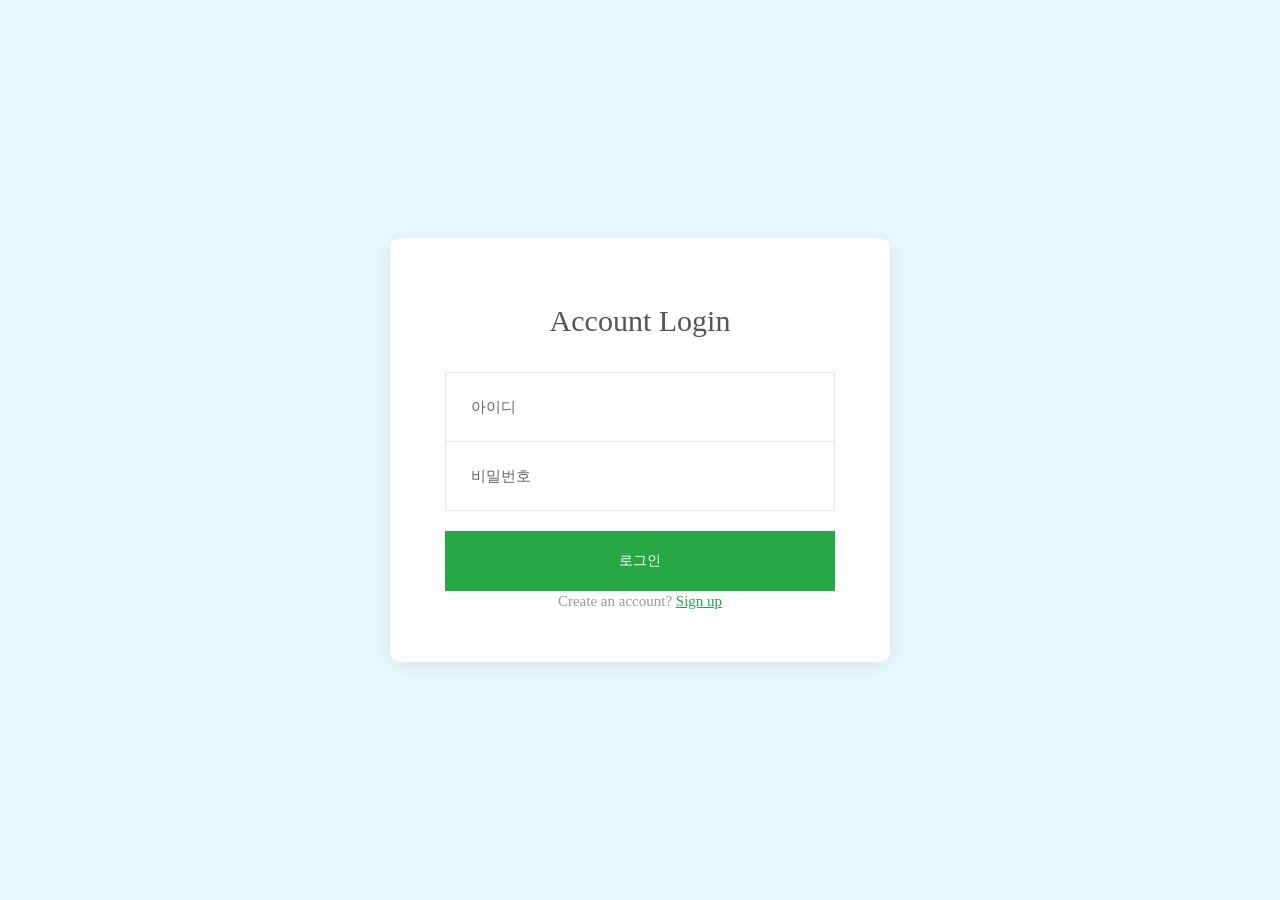
==== commit 19aa1fd6: "이메일, 동의 제거" ====
--- a/login.html
+++ b/login.html
@@ -7,33 +7,33 @@
 	<meta name="viewport" content="width=device-width, initial-scale=1">
 	<link rel="stylesheet" type="text/css" href="css/util.css">
 	<link rel="stylesheet" type="text/css" href="css/login.css">
-<meta name="robots" content="noindex, follow">
+	<meta name="robots" content="noindex, follow">
 </head>
 <body>
 
 	<div class="limiter">
 		<div class="container-login100">
 			<div class="wrap-login100 p-l-55 p-r-55 p-t-65 p-b-50">
-				<form class="login100-form validate-form">
+				<form class="login100-form validate-form" method="POST">
 					<span class="login100-form-title p-b-33">
 						Account Login
 					</span>
 
-					<div class="wrap-input100 validate-input" data-validate = "Valid email is required: ex@abc.xyz">
+					<div class="wrap-input100 validate-input" data-validate="아이디를 입력해주세요">
 						<input class="input100" type="text" name="username" placeholder="아이디">
 						<span class="focus-input100-1"></span>
 						<span class="focus-input100-2"></span>
 					</div>
 
-					<div class="wrap-input100 rs1 validate-input" data-validate="Password is required">
+					<div class="wrap-input100 rs1 validate-input" data-validate="비밀번호를 입력해주세요">
 						<input class="input100" type="password" name="password" placeholder="비밀번호">
 						<span class="focus-input100-1"></span>
 						<span class="focus-input100-2"></span>
 					</div>
 
 					<div class="container-login100-form-btn m-t-20">
-						<button class="login100-form-btn">
-							Sign in
+						<button type="submit" class="login100-form-btn">
+							로그인
 						</button>
 					</div>
 					<div class="text-center">
